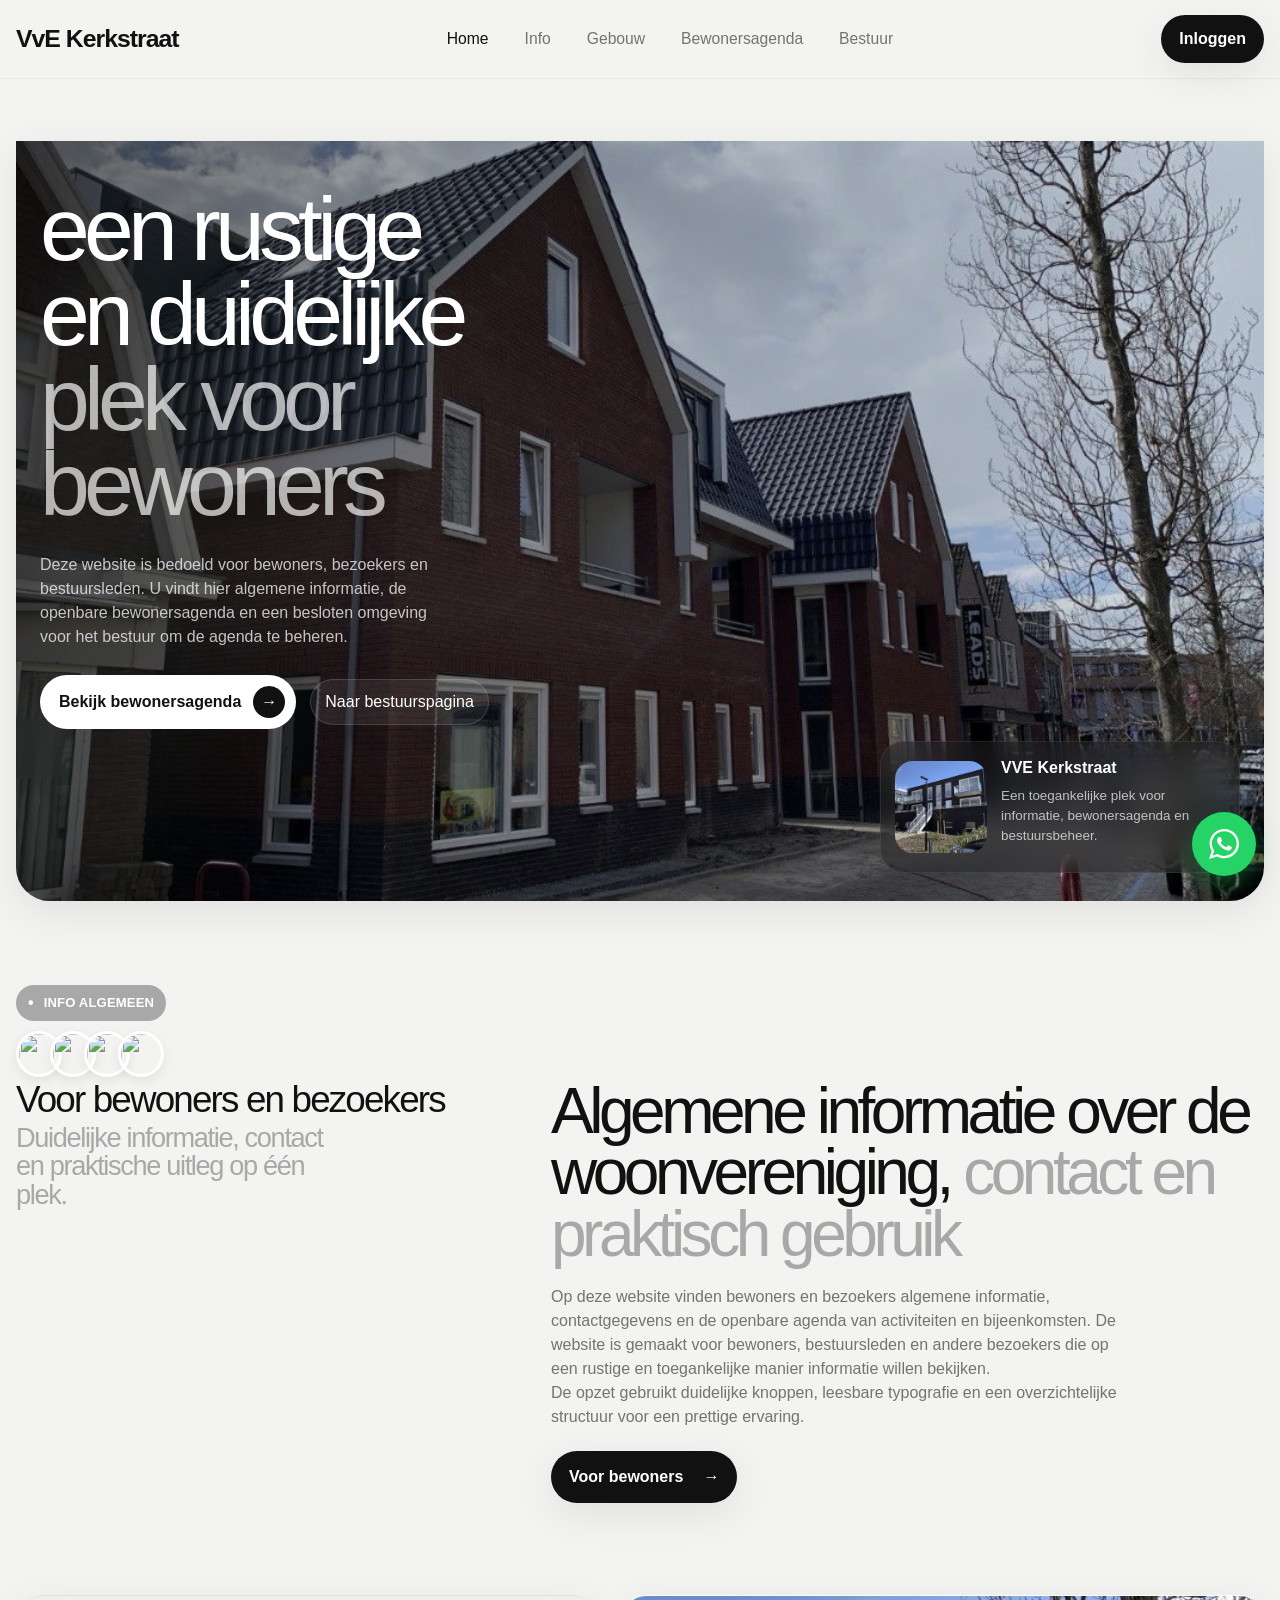
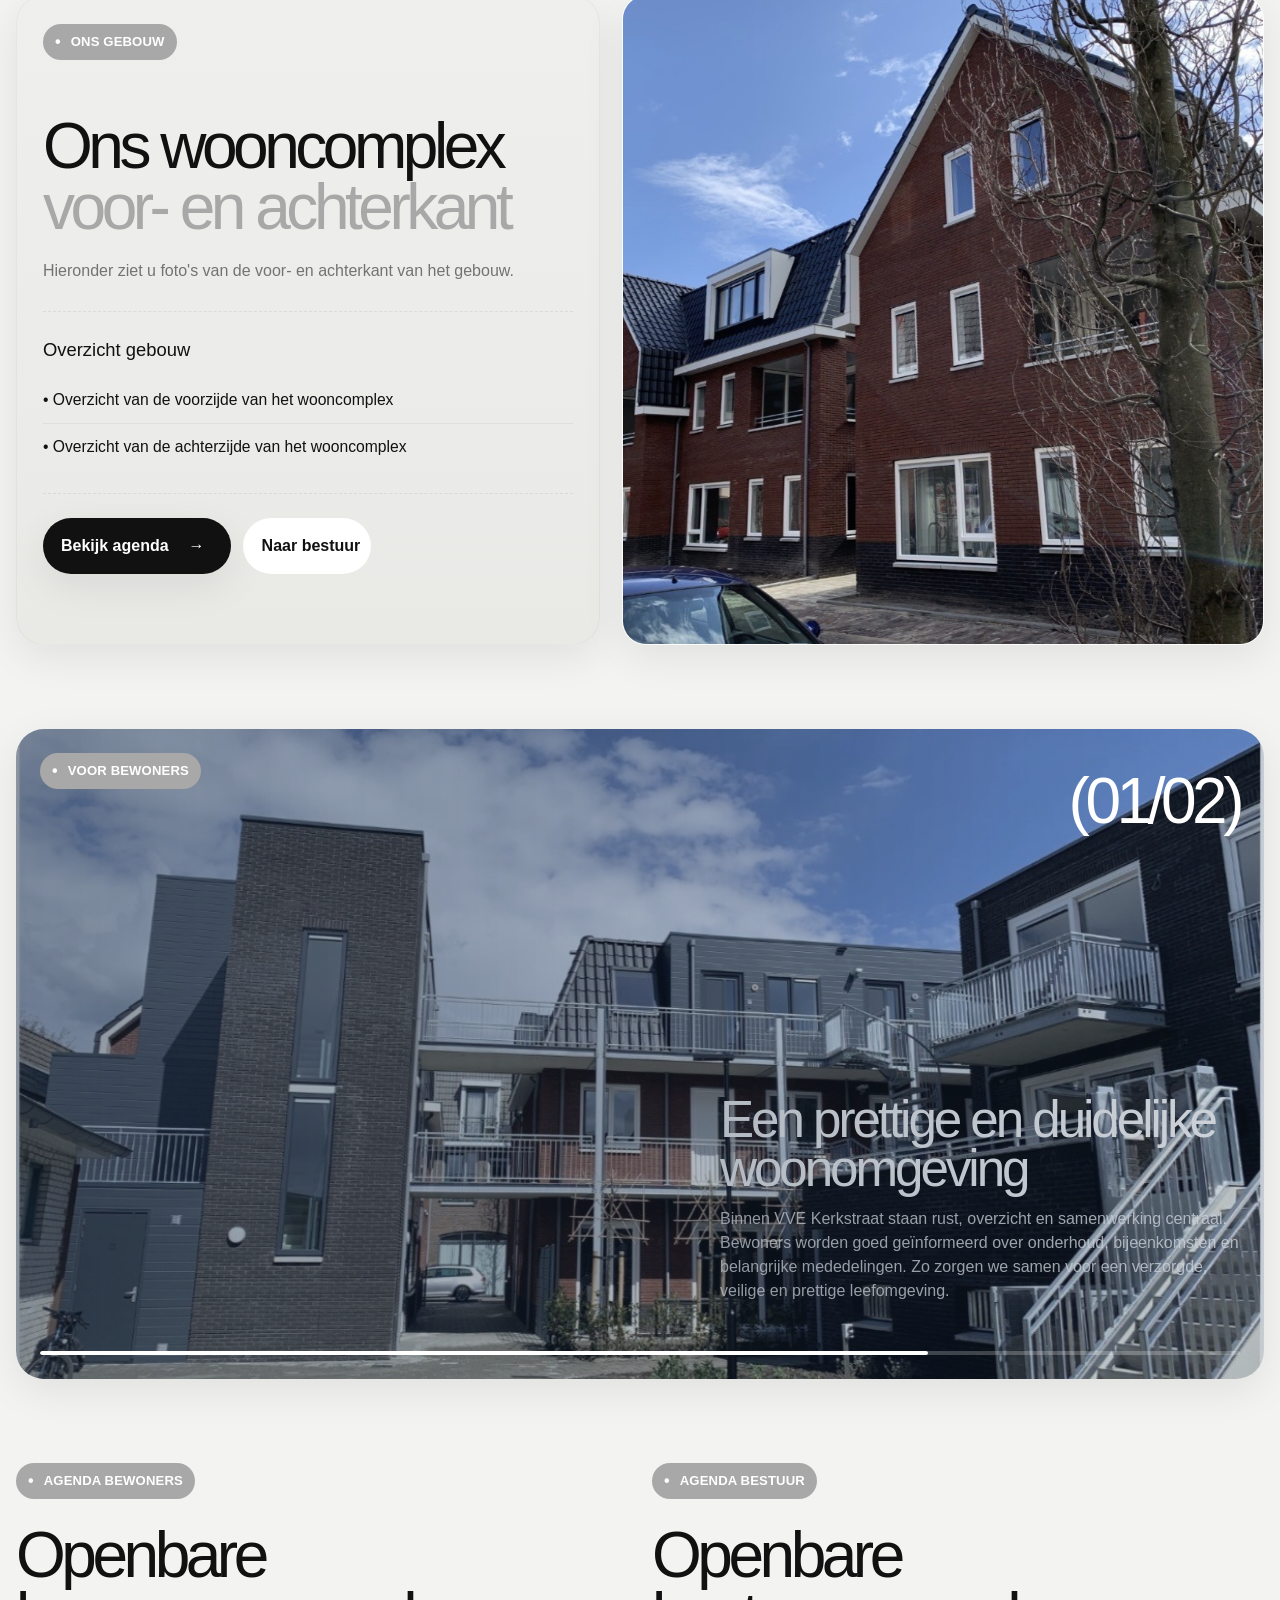
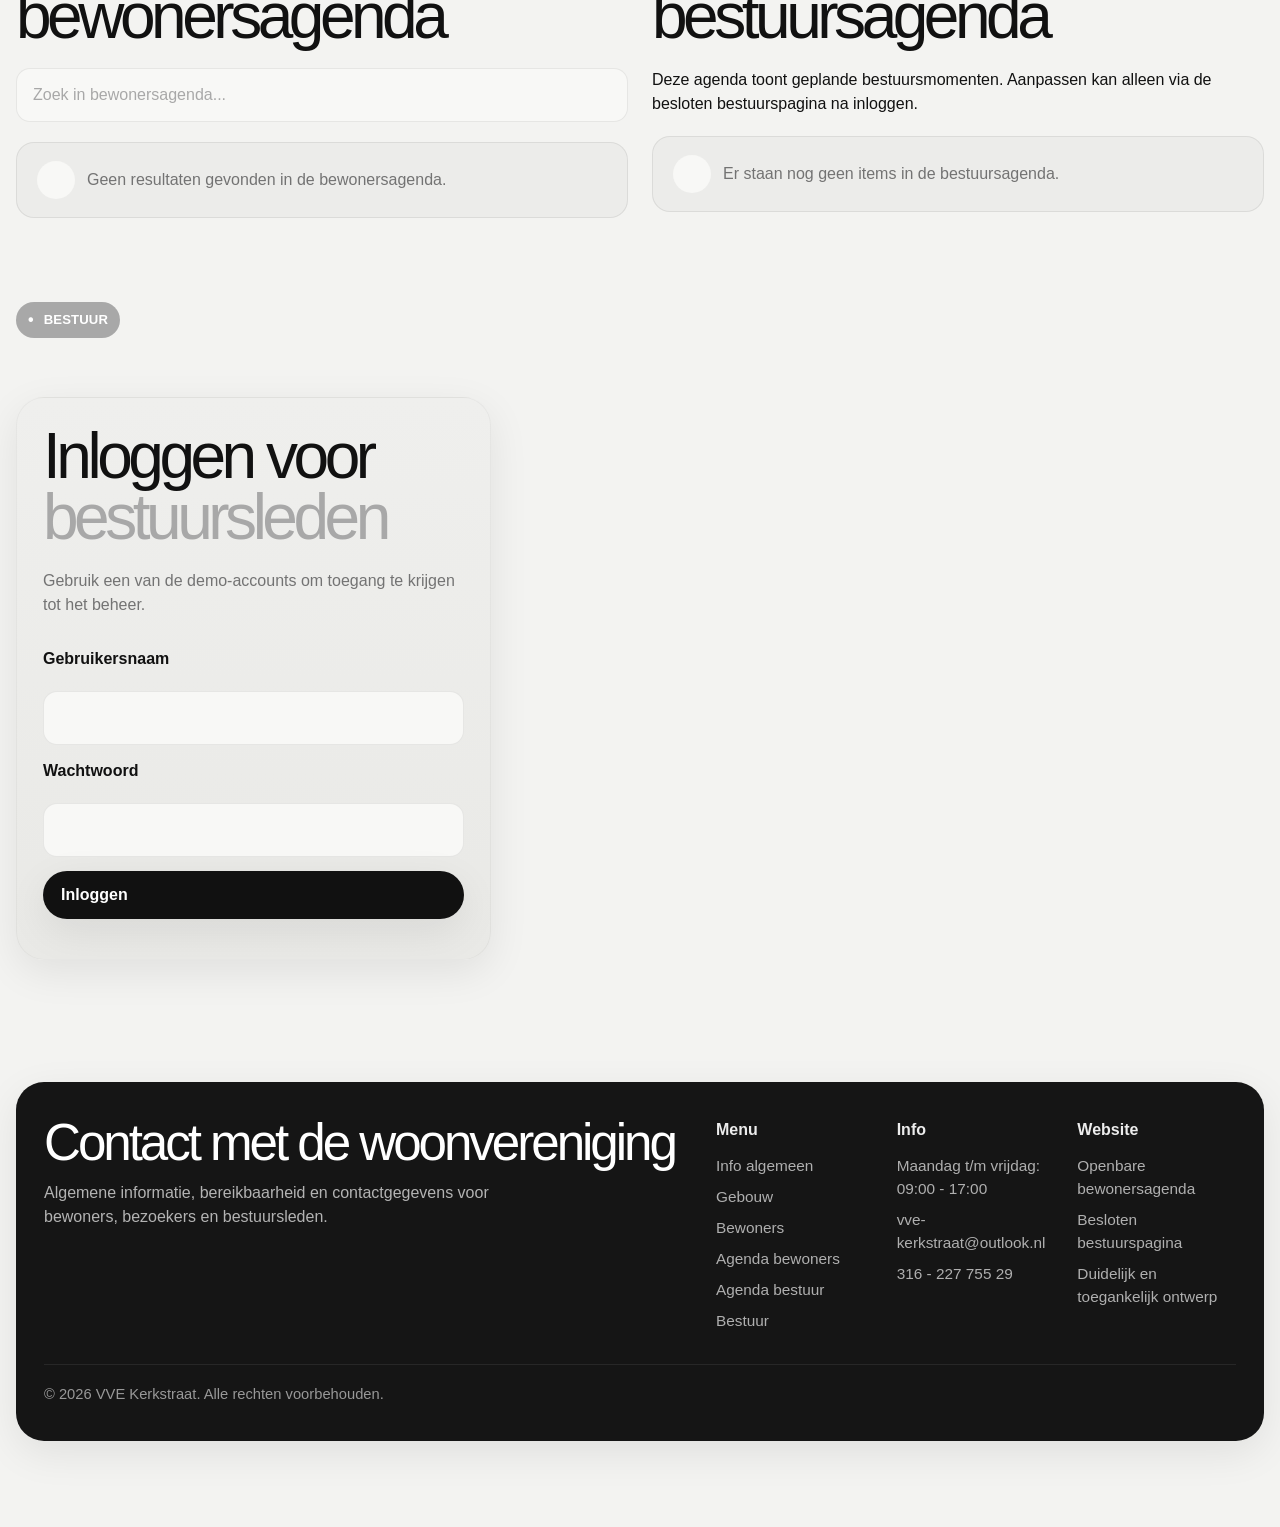
==== index.html @ d4bb8609 "Update index.html" ====
<!DOCTYPE html>
<html lang="nl">
<head>
  <meta charset="UTF-8" />
  <meta name="viewport" content="width=device-width, initial-scale=1.0" />

  <title>VvE Kerkstraat | Officiële website bewoners en bestuur</title>

  <meta
    name="description"
    content="Officiële website van VvE Kerkstraat. Bekijk informatie, bewonersagenda, gebouwdetails en toegang tot de bestuurspagina."
  />

  <meta name="robots" content="index, follow" />
  <link rel="canonical" href="https://vve-kerkstraat.nl/" />

  <link rel="icon" type="image/png" href="/favicon VVE Kerkstraat.png" />

  <link rel="preconnect" href="https://fonts.googleapis.com" />
  <link rel="preconnect" href="https://fonts.gstatic.com" crossorigin />
  <link
    href="https://fonts.googleapis.com/css2?family=Manrope:wght@400;500;600;700;800&family=Playfair+Display:wght@600;700&display=swap"
    rel="stylesheet"
  />

  <link rel="stylesheet" href="styles.css" />
</head>
<body>
  <header class="header" id="header">
    <div class="container nav">
      <a href="/" class="brand" aria-label="Ga naar homepage VvE Kerkstraat">
        <span class="brand-mark" aria-hidden="true"></span>
        <span>VvE Kerkstraat</span>
      </a>

      <nav id="mainNav">
        <ul class="nav-links">
          <li><a class="active" href="/">Home</a></li>
          <li><a href="/info/">Info</a></li>
          <li><a href="/gebouw/">Gebouw</a></li>
          <li><a href="/bewonersagenda/">Bewonersagenda</a></li>
          <li><a href="/bestuur/">Bestuur</a></li>
        </ul>
      </nav>

      <a href="/bestuur/" class="btn nav-cta">Inloggen</a>
      <button class="menu-toggle" id="menuToggle" aria-label="Menu openen">☰</button>
    </div>
  </header>

  <main>
    <section class="section" id="home">
      <div class="container">
        <div class="hero">
          <img src="Afbeelding 3.jpg" alt="Voorkant van het wooncomplex" class="hero-bg-image" />

          <div class="hero-inner">
            <div class="hero-copy">
              <h1 class="hero-title">
                een rustige<br>
                en duidelijke<br>
                <span class="muted-line">plek voor bewoners</span>
              </h1>

              <p class="hero-text">
                Deze website is bedoeld voor bewoners, bezoekers en bestuursleden.
                U vindt hier algemene informatie, de openbare bewonersagenda en
                een besloten omgeving voor het bestuur om de agenda te beheren.
              </p>

              <div class="hero-actions">
                <a href="#agenda-bewoners" class="btn-secondary">
                  Bekijk bewonersagenda
                  <span class="btn-icon">→</span>
                </a>
                <a href="#bestuur" class="btn-ghost">Naar bestuurspagina</a>
              </div>
            </div>

            <article class="hero-card">
              <div class="hero-card-thumb">
                <img src="Achterkant.jpg" alt="Achterkant van het gebouw">
              </div>

              <div>
                <h4>VVE Kerkstraat</h4>
                <p>Een toegankelijke plek voor informatie, bewonersagenda en bestuursbeheer.</p>
              </div>
            </article>
          </div>
        </div>
      </div>
    </section>

    <section class="section" id="info-algemeen">
      <div class="container">
        <span class="section-tag">Info algemeen</span>

        <div class="about-grid">
          <aside class="team-mini">
  <div class="team-avatars-overlay">
    <img src="https://randomuser.me/api/portraits/men/32.jpg">
    <img src="https://randomuser.me/api/portraits/women/44.jpg">
    <img src="https://randomuser.me/api/portraits/men/65.jpg">
    <img src="https://randomuser.me/api/portraits/women/68.jpg">
  </div>
            <h3>Voor bewoners en bezoekers</h3>
            <p>Duidelijke informatie, contact en praktische uitleg op één plek.</p>
          </aside>

          <div class="about-copy">
            <h2>
              Algemene informatie over de woonvereniging,
              <span class="light">contact en praktisch gebruik</span>
            </h2>

            <p>
              Op deze website vinden bewoners en bezoekers algemene informatie,
              contactgegevens en de openbare agenda van activiteiten en bijeenkomsten.
              De website is gemaakt voor bewoners, bestuursleden en andere bezoekers
              die op een rustige en toegankelijke manier informatie willen bekijken.
            </p>

            <p>
              De opzet gebruikt duidelijke knoppen, leesbare typografie en een
              overzichtelijke structuur voor een prettige ervaring.
            </p>

            <a href="#bewoners" class="btn">
              Voor bewoners
              <span class="btn-icon">→</span>
            </a>
          </div>
        </div>
      </div>
    </section>

    <section class="section" id="gebouw">
      <div class="container">
        <div class="product-grid">
          <article class="product-card">
            <span class="section-tag">Ons gebouw</span>

            <div class="product-text">
              <h2>
                Ons wooncomplex<br>
                <span class="light">voor- en achterkant</span>
              </h2>

              <p class="lead">
                Hieronder ziet u foto's van de voor- en achterkant van het gebouw.
              </p>
            </div>

            <div class="specs">
              <div class="specs-title">Overzicht gebouw</div>
              <div class="spec-row">
                <span>• Overzicht van de voorzijde van het wooncomplex</span>
              </div>
              <div class="spec-row">
                <span>• Overzicht van de achterzijde van het wooncomplex</span>
              </div>
            </div>

            <div class="product-actions">
              <a href="#agenda-bewoners" class="btn">
                Bekijk agenda
                <span class="btn-icon">→</span>
              </a>
              <a href="#bestuur" class="btn-secondary">Naar bestuur</a>
            </div>
          </article>

          <div class="product-image">
            <img src="Voorkant.jpg" alt="Voorkant gebouw" class="section-image">
          </div>
        </div>
      </div>
    </section>

    <section class="section" id="bewoners">
      <div class="container">
        <div class="process-banner">
          <img src="Afbeelding 4.jpg" alt="Voor bewoners" class="process-bg-image" />

          <div class="process-top">
            <span class="section-tag section-tag-light">Voor bewoners</span>
            <div class="process-number">(01/02)</div>
          </div>

          <div class="process-copy">
            <h3 class="process-title">Een prettige en duidelijke woonomgeving</h3>
            <p class="process-text">
              Binnen VVE Kerkstraat staan rust, overzicht en samenwerking centraal.
              Bewoners worden goed geïnformeerd over onderhoud, bijeenkomsten en
              belangrijke mededelingen. Zo zorgen we samen voor een verzorgde,
              veilige en prettige leefomgeving.
            </p>
          </div>

          <div class="process-progress">
            <div class="process-bar"><span></span></div>
          </div>
        </div>
      </div>
    </section>

    <section class="section" id="agendas">
      <div class="container">
        <div class="agenda-columns">
          <div class="agenda-column" id="agenda-bewoners">
            <span class="section-tag">Agenda bewoners</span>
            <div class="product-bottom">
              <h2>Openbare bewonersagenda</h2>
            </div>

            <div class="panel">
              <div class="agenda-toolbar">
                <input
                  type="text"
                  id="residentSearch"
                  class="search-input"
                  placeholder="Zoek in bewonersagenda..."
                  aria-label="Zoek in bewonersagenda"
                />
              </div>

              <div id="residentAgendaList" class="agenda-list"></div>
            </div>
          </div>

          <div class="agenda-column" id="agenda-bestuur">
            <span class="section-tag">Agenda bestuur</span>
            <div class="product-bottom">
              <h2>Openbare bestuursagenda</h2>
            </div>

            <div class="panel">
              <p>
                Deze agenda toont geplande bestuursmomenten. Aanpassen kan alleen via
                de besloten bestuurspagina na inloggen.
              </p>
              <div id="boardAgendaPublicList" class="agenda-list"></div>
            </div>
          </div>
        </div>
      </div>
    </section>

    <section class="section" id="bestuur">
      <div class="container">
        <span class="section-tag">Bestuur</span>

        <div class="about-grid">
          <article class="product-card">
            <div class="product-text">
              <h2>
                Inloggen voor<br>
                <span class="light">bestuursleden</span>
              </h2>

              <p class="lead">
                Gebruik een van de demo-accounts om toegang te krijgen tot het beheer.
              </p>
            </div>

            <form id="loginForm" class="form-stack">
              <label for="username">Gebruikersnaam</label>
              <input type="text" id="username" required />

              <label for="password">Wachtwoord</label>
              <input type="password" id="password" required />

              <button type="submit" class="btn full-width">
                Inloggen
              </button>
            </form>

            <div id="loginMessage" class="message" aria-live="polite"></div>
          </article>

          <article class="product-card hidden" id="adminPanel">
            <div class="admin-header">
              <div>
                <h3>Beheer bestuurspagina</h3>
                <p>Ingelogd als: <span id="loggedInUser"></span></p>
              </div>
              <button id="logoutBtn" class="btn-secondary" type="button">Uitloggen</button>
            </div>

            <hr />

            <h4>Nieuw agendapunt toevoegen</h4>

            <form id="agendaForm" class="form-stack">
              <label for="agendaType">Toevoegen aan</label>
              <select id="agendaType" required>
                <option value="board">Agenda bestuur</option>
                <option value="resident">Agenda bewoners</option>
              </select>

              <label for="eventTitle">Titel</label>
              <input type="text" id="eventTitle" required />

              <label for="eventDate">Datum</label>
              <input type="date" id="eventDate" required />

              <label for="eventTime">Tijd</label>
              <input type="time" id="eventTime" required />

              <label for="eventLocation">Locatie</label>
              <input type="text" id="eventLocation" required />

              <label for="eventDescription">Omschrijving</label>
              <textarea id="eventDescription" rows="4" required></textarea>

              <label for="eventImageFile">Of kies een afbeelding (optioneel)</label>
              <input
                type="file"
                id="eventImageFile"
                accept="image/png, image/jpeg, image/webp"
              />

              <button type="submit" class="btn full-width">
                Agendapunt toevoegen
              </button>
            </form>

            <div id="adminMessage" class="message" aria-live="polite"></div>

            <div class="admin-agenda">
              <h4>Bewonersagenda beheren</h4>
              <div id="residentAgendaAdminList" class="agenda-list"></div>
            </div>

            <div class="admin-agenda">
              <h4>Bestuursagenda beheren</h4>
              <div id="boardAgendaAdminList" class="agenda-list"></div>
            </div>
          </article>
        </div>
      </div>
    </section>
  </main>

  <footer class="section">
    <div class="container">
      <div class="footer" id="contact">
        <div class="footer-top">
          <div class="footer-copy">
            <h3>Contact met de woonvereniging</h3>
            <p>
              Algemene informatie, bereikbaarheid en contactgegevens voor bewoners,
              bezoekers en bestuursleden.
            </p>
          </div>

          <div class="footer-links">
            <div>
          <h4>Menu</h4>
<ul class="menu">
  <a href="/info/">Info algemeen</a>
  <a href="/gebouw/">Gebouw</a>
  <a href="/bewoners/">Bewoners</a>
  <a href="/agendabewoners/">Agenda bewoners</a>
  <a href="/agendabestuur/">Agenda bestuur</a>
  <a href="/bestuur/">Bestuur</a>
</ul>
          </div>


            <div>
              <h4>Info</h4>
              <p>Maandag t/m vrijdag: 09:00 - 17:00</p>
              <p>vve-kerkstraat@outlook.nl</p>
              <p>316 - 227 755 29</p>
            </div>

            <div>
              <h4>Website</h4>
              <p>Openbare bewonersagenda</p>
              <p>Besloten bestuurspagina</p>
              <p>Duidelijk en toegankelijk ontwerp</p>
            </div>
          </div>
        </div>

        <div class="footer-bottom">
          <span>© 2026 VVE Kerkstraat. Alle rechten voorbehouden.</span>
        </div>
      </div>
    </div>
  </footer>

<div class="whatsapp-wrapper">
  <button
    id="vve-kerkstraat-whatsapp-button"
    class="whatsapp-button"
    aria-label="Open WhatsApp chat"
    type="button"
  >
    <svg xmlns="http://www.w3.org/2000/svg" width="33" height="33" viewBox="0 0 24 24" fill="white" aria-hidden="true">
      <path d="M24 11.7c0 6.45-5.27 11.68-11.78 11.68-2.07 0-4-.53-5.7-1.45L0 24l2.13-6.27a11.57 11.57 0 0 1-1.7-6.04C.44 5.23 5.72 0 12.23 0 18.72 0 24 5.23 24 11.7M12.22 1.85c-5.46 0-9.9 4.41-9.9 9.83 0 2.15.7 4.14 1.88 5.76L2.96 21.1l3.8-1.2a9.9 9.9 0 0 0 5.46 1.62c5.46 0 9.9-4.4 9.9-9.83a9.88 9.88 0 0 0-9.9-9.83m5.95 12.52c-.08-.12-.27-.19-.56-.33-.28-.14-1.7-.84-1.97-.93-.26-.1-.46-.15-.65.14-.2.29-.75.93-.91 1.12-.17.2-.34.22-.63.08-.29-.15-1.22-.45-2.32-1.43a8.64 8.64 0 0 1-1.6-1.98c-.18-.29-.03-.44.12-.58.13-.13.29-.34.43-.5.15-.17.2-.3.29-.48.1-.2.05-.36-.02-.5-.08-.15-.65-1.56-.9-2.13-.24-.58-.48-.48-.64-.48-.17 0-.37-.03-.56-.03-.2 0-.5.08-.77.36-.26.29-1 .98-1 2.4 0 1.4 1.03 2.76 1.17 2.96.14.19 2 3.17 4.93 4.32 2.94 1.15 2.94.77 3.47.72.53-.05 1.7-.7 1.95-1.36.24-.67.24-1.25.17-1.37"></path>
    </svg>
  </button>

  <div
    id="vve-kerkstraat-whatsapp-chat"
    class="whatsapp-chat"
    role="dialog"
    aria-modal="true"
    aria-labelledby="vve-kerkstraat-whatsapp-title"
  >
    <div class="whatsapp-chat-header">
      <div class="whatsapp-chat-header-text">
        <h3 id="vve-kerkstraat-whatsapp-title">VVE Kerkstraat</h3>
        <p>De snelste manier om contact <br>met ons op te nemen</p>
      </div>

      <button
        id="vve-kerkstraat-chat-close"
        class="whatsapp-chat-close"
        type="button"
        aria-label="Sluiten"
      >
        ✕
      </button>
    </div>

    <div class="whatsapp-chat-body">
      <p>Hey 👋 Waar kunnen we je mee helpen?</p>
    </div>

    <div class="whatsapp-chat-footer">
      <input
        id="vve-kerkstraat-chat-input"
        type="text"
        placeholder="Typ een bericht..."
        aria-label="Typ een WhatsApp bericht"
      >

      <button
        id="vve-kerkstraat-chat-send"
        class="whatsapp-send-button"
        type="button"
        aria-label="Versturen"
      >
        ➤
      </button>
    </div>
  </div>
</div>

<script src="script.js"></script>

</body>
</html>
---- styles.css ----
:root {
  --bg: #f3f3f1;
  --surface: #ececea;
  --surface-2: #f8f8f6;
  --card: rgba(255, 255, 255, 0.08);
  --text: #111111;
  --heading: #111111;
  --muted: #737373;
  --muted-2: #a8a8a8;
  --white: #ffffff;
  --line: rgba(17, 17, 17, 0.08);
  --line-light: rgba(255, 255, 255, 0.16);
  --overlay: linear-gradient(90deg, rgba(0, 0, 0, 0.62) 0%, rgba(0, 0, 0, 0.24) 42%, rgba(0, 0, 0, 0.08) 100%);
  --shadow: 0 12px 40px rgba(0, 0, 0, 0.08);
  --shadow-card: 0 12px 40px rgba(0, 0, 0, 0.08);
  --accent: #111111;
  --success: #1f7a45;
  --error: #b42318;
  --radius-xl: 34px;
  --radius-lg: 28px;
  --radius-md: 18px;
  --container: 1280px;
}

* {
  box-sizing: border-box;
  margin: 0;
  padding: 0;
}

html {
  scroll-behavior: smooth;
}

body {
  font-family: "Inter", sans-serif;
  background: var(--bg);
  color: var(--text);
  line-height: 1.5;
}

img {
  max-width: 100%;
  display: block;
}

a {
  color: inherit;
  text-decoration: none;
}

button {
  font: inherit;
  border: none;
  background: none;
  cursor: pointer;
}

.container {
  width: min(calc(100% - 32px), var(--container));
  margin-inline: auto;
}

.section {
  padding: 22px 0;
  margin-top: 40px;
  margin-bottom: 40px;
}

.section-tag {
  display: inline-flex;
  align-items: center;
  gap: 10px;
  font-size: 0.82rem;
  font-weight: 700;
  letter-spacing: 0.01em;
  text-transform: uppercase;
  color: var(--white);
  margin-bottom: 26px;
  background: var(--muted-2);
  border-radius: 50px;
  padding: 8px 12px;
}

.section-tag::before {
  content: "•";
  font-size: 1rem;
  line-height: 1;
}

.section-tag-light {
  color: var(--white);
  margin-bottom: 0;
}

.header {
  position: sticky;
  top: 0;
  z-index: 20;
  background: rgba(243, 243, 241, 0.82);
  backdrop-filter: blur(16px);
  border-bottom: 1px solid rgba(17, 17, 17, 0.04);
}

.nav {
  min-height: 78px;
  display: flex;
  align-items: center;
  justify-content: space-between;
  gap: 20px;
}

.brand {
  display: flex;
  align-items: center;
  gap: 12px;
  font-size: 1.55rem;
  font-weight: 700;
  letter-spacing: -0.04em;
}

.brand-mark {
  width: 28px;
  height: 28px;
  background: linear-gradient(135deg, #111111 0%, #2a2a2a 100%);
  border-radius: 8px;
  position: relative;
  overflow: hidden;
  display: none;
}

.brand-mark::before,
.brand-mark::after {
  content: "";
  position: absolute;
  background: var(--bg);
  border-radius: 100px;
}

.brand-mark::before {
  width: 16px;
  height: 5px;
  left: 4px;
  top: 7px;
  transform: rotate(-42deg);
}

.brand-mark::after {
  width: 16px;
  height: 5px;
  right: 2px;
  bottom: 8px;
  transform: rotate(-42deg);
}

.nav-links {
  display: flex;
  align-items: center;
  gap: 36px;
  list-style: none;
  color: var(--muted);
  font-size: 0.98rem;
  font-weight: 500;
}

.nav-links a.active,
.nav-links a:hover {
  color: var(--text);
}

.btn,
.btn-secondary,
.btn-ghost {
  display: inline-flex;
  align-items: center;
  gap: 12px;
  border-radius: 999px;
  transition: 0.25s ease;
  white-space: nowrap;
}

.btn {
  padding: 12px 18px;
  background: var(--text);
  color: var(--white);
  font-weight: 600;
  box-shadow: var(--shadow);
}

.btn:hover {
  transform: translateY(-1px);
  opacity: 0.96;
}

.btn-secondary {
  padding: 10px 10px 10px 18px;
  background: var(--white);
  color: var(--text);
  font-weight: 600;
  border: 1px solid rgba(255, 255, 255, 0.18);
}

.btn-ghost {
  padding: 10px 14px;
  color: var(--white);
  background: rgba(255, 255, 255, 0.08);
  border: 1px solid rgba(255, 255, 255, 0.14);
}

.btn-icon {
  width: 32px;
  height: 32px;
  display: inline-grid;
  place-items: center;
  border-radius: 50%;
  background: var(--text);
  color: var(--white);
  flex-shrink: 0;
}

.btn-ghost .btn-icon {
  background: rgba(255, 255, 255, 0.12);
  border: 1px solid rgba(255, 255, 255, 0.18);
}

.hero {
  position: relative;
  min-height: 760px;
  border-radius: 0 0 var(--radius-xl) var(--radius-xl);
  overflow: hidden;
  box-shadow: var(--shadow);
  background: none;
}

.hero-bg-image {
  position: absolute;
  inset: 0;
  width: 100%;
  height: 100%;
  object-fit: cover;
  z-index: 0;
}

.hero::after {
  content: "";
  position: absolute;
  inset: 0;
  background: var(--overlay);
  z-index: 1;
}

.hero-inner {
  position: relative;
  z-index: 2;
  height: 100%;
  min-height: 760px;
  display: flex;
  flex-direction: column;
  justify-content: space-between;
  padding: 34px 24px 28px;
}

.hero-copy {
  max-width: 620px;
  margin-top: 12px;
}

.hero-title {
  font-size: clamp(3.4rem, 7vw, 6.2rem);
  line-height: 0.95;
  letter-spacing: -0.065em;
  font-weight: 400;
  color: var(--white);
  margin-bottom: 26px;
}

.hero-title .muted-line {
  color: rgba(255, 255, 255, 0.68);
}

.hero-text {
  max-width: 420px;
  font-size: 1rem;
  color: rgba(255, 255, 255, 0.74);
  margin-bottom: 26px;
}

.hero-actions {
  display: flex;
  align-items: center;
  gap: 14px;
  flex-wrap: wrap;
}

.hero-card {
  margin-left: auto;
  width: min(100%, 360px);
  background: rgba(27, 27, 27, 0.38);
  color: var(--white);
  border: 1px solid rgba(255, 255, 255, 0.08);
  backdrop-filter: blur(16px);
  border-radius: 24px;
  padding: 14px;
  display: flex;
  gap: 14px;
  align-items: center;
}

.hero-card-thumb {
  width: 92px;
  height: 92px;
  border-radius: 18px;
  overflow: hidden;
  flex-shrink: 0;
}

.hero-card-thumb img {
  width: 100%;
  height: 100%;
  object-fit: cover;
}

.hero-card h4 {
  font-size: 1rem;
  margin-bottom: 6px;
  font-weight: 600;
}

.hero-card p {
  font-size: 0.84rem;
  color: rgba(255, 255, 255, 0.7);
  margin-bottom: 12px;
}

.hero-card-controls {
  display: flex;
  gap: 10px;
}

.circle-btn {
  width: 34px;
  height: 34px;
  border-radius: 50%;
  display: grid;
  place-items: center;
  background: rgba(255, 255, 255, 0.14);
  color: var(--white);
  border: 1px solid rgba(255, 255, 255, 0.14);
}

.about-grid {
  display: grid;
  grid-template-columns: 0.8fr 1.2fr;
  gap: 60px;
  align-items: start;
  padding: 34px 0 8px;
}

.team-mini {
  position: relative;
}

.team-avatars-overlay {
  position: absolute;
  top: -50px;
  left: 0;
  display: flex;
}

.team-avatars-overlay img {
  width: 46px;
  height: 46px;
  border-radius: 50%;
  object-fit: cover;
  border: 3px solid #fff;
  margin-left: -12px;
  box-shadow: 0 4px 12px rgba(0, 0, 0, 0.08);
}

.team-avatars-overlay img:first-child {
  margin-left: 0;
}

.avatars {
  display: flex;
  margin-bottom: 18px;
}

.avatar {
  width: 58px;
  height: 58px;
  border-radius: 50%;
  border: 3px solid var(--bg);
  overflow: hidden;
  margin-left: -14px;
  box-shadow: 0 10px 22px rgba(0, 0, 0, 0.08);
}

.avatar:first-child {
  margin-left: 0;
}

.avatar img {
  width: 100%;
  height: 100%;
  object-fit: cover;
}

.team-mini h3 {
  font-size: clamp(1.6rem, 3vw, 2.3rem);
  line-height: 1.05;
  margin-bottom: 4px;
  letter-spacing: -0.05em;
  font-weight: 500;
}

.team-mini p {
  font-size: 1.7rem;
  line-height: 1.05;
  color: var(--muted-2);
  letter-spacing: -0.05em;
  max-width: 320px;
}

.team-avatars {
  display: flex;
  align-items: center;
  margin-bottom: 16px;
}

.team-avatars img {
  width: 46px;
  height: 46px;
  border-radius: 50%;
  object-fit: cover;
  border: 3px solid #fff;
  box-shadow: 0 4px 12px rgba(0, 0, 0, 0.08);
  margin-left: -12px;
  transition: transform 0.2s ease;
}

.team-avatars img:first-child {
  margin-left: 0;
}

.team-avatars img:hover {
  transform: translateY(-2px);
}

.about-copy h2,
.product-text h2,
.product-bottom h2 {
  font-size: clamp(2.5rem, 5vw, 5rem);
  line-height: 0.96;
  letter-spacing: -0.07em;
  font-weight: 400;
  margin-bottom: 20px;
}

.about-copy .light,
.product-text .light {
  color: var(--muted-2);
}

.about-copy p,
.product-text .lead,
.process-copy p,
.footer-copy p {
  max-width: 580px;
  color: var(--muted);
  font-size: 1rem;
}

.about-copy .btn {
  margin-top: 22px;
  padding: 10px 10px 10px 18px;
}

.product-grid {
  display: grid;
  grid-template-columns: 1fr 1.1fr;
  gap: 22px;
  align-items: stretch;
}

.product-card,
.product-image,
.process-banner,
.tech-grid > article,
.footer {
  border-radius: var(--radius-lg);
  overflow: hidden;
  box-shadow: var(--shadow);
}

.product-card {
  background: linear-gradient(180deg, #efefed 0%, #e9e9e6 100%);
  padding: 28px 26px;
  border: 1px solid rgba(17, 17, 17, 0.04);
}

.product-card .section-tag {
  margin-bottom: 56px;
}

.product-text .lead {
  margin: 14px 0 28px;
  max-width: 480px;
}

.specs {
  border-top: 1px dashed rgba(17, 17, 17, 0.08);
  border-bottom: 1px dashed rgba(17, 17, 17, 0.08);
  padding: 24px 0;
  margin: 18px 0 24px;
}

.specs-title {
  font-size: 1.15rem;
  margin-bottom: 14px;
  font-weight: 500;
}

.spec-row {
  display: grid;
  grid-template-columns: 1fr auto;
  gap: 16px;
  padding: 11px 0;
  color: var(--text);
  font-size: 0.98rem;
  border-bottom: 1px solid rgba(17, 17, 17, 0.05);
}

.spec-row:last-child {
  border-bottom: none;
}

.product-actions {
  display: flex;
  flex-wrap: wrap;
  gap: 12px;
}

.product-image {
  min-height: 650px;
  position: relative;
  background: none;
  border: 1px solid rgba(255, 255, 255, 0.7);
  overflow: hidden;
  border-radius: 24px;
}

.product-image img,
.section-image {
  width: 100%;
  height: 100%;
  object-fit: cover;
  display: block;
}

.process-banner {
  position: relative;
  min-height: 650px;
  padding: 24px;
  display: flex;
  align-items: stretch;
  overflow: hidden;
  background: none;
}

.process-bg-image {
  position: absolute;
  inset: 0;
  width: 100%;
  height: 100%;
  object-fit: cover;
  z-index: 0;
}

.process-banner::after {
  content: "";
  position: absolute;
  inset: 0;
  background: linear-gradient(
    90deg,
    rgba(24, 41, 63, 0.48) 0%,
    rgba(36, 59, 90, 0.22) 100%
  );
  z-index: 1;
}

.process-top,
.process-copy,
.process-progress {
  position: relative;
  z-index: 2;
}

.process-top {
  position: absolute;
  inset: 24px 24px auto 24px;
  display: flex;
  justify-content: space-between;
  align-items: flex-start;
  color: var(--white);
}

.process-number {
  font-size: clamp(2.2rem, 5vw, 4rem);
  font-weight: 300;
  letter-spacing: -0.07em;
}

.process-copy {
  margin-left: auto;
  margin-top: auto;
  max-width: 520px;
  color: var(--white);
  position: relative;
  z-index: 1;
  padding-bottom: 52px;
}

.process-copy h3 {
  font-size: clamp(2.1rem, 4vw, 4rem);
  line-height: 0.96;
  letter-spacing: -0.06em;
  font-weight: 400;
  margin-bottom: 14px;
}

.process-copy p {
  color: rgba(255, 255, 255, 0.8);
}

.process-progress {
  position: absolute;
  left: 24px;
  right: 24px;
  bottom: 24px;
  display: flex;
  align-items: center;
  justify-content: space-between;
  gap: 18px;
}

.process-bar {
  height: 4px;
  flex: 1;
  background: rgba(255, 255, 255, 0.22);
  border-radius: 999px;
  overflow: hidden;
}

.process-bar > span {
  display: block;
  height: 100%;
  width: 74%;
  background: var(--white);
  border-radius: inherit;
}

.process-nav {
  display: flex;
  gap: 10px;
}

.process-title {
  color: #ffffff;
}

.process-text {
  color: rgba(255, 255, 255, 0.88);
}

.tech-grid {
  display: grid;
  grid-template-columns: repeat(3, 1fr);
  gap: 22px;
  margin-top: 12px;
}

.tech-grid article {
  background: var(--surface-2);
  padding: 26px;
  border: 1px solid rgba(17, 17, 17, 0.05);
}

.tech-grid h3 {
  font-size: 1.4rem;
  letter-spacing: -0.04em;
  margin-bottom: 12px;
}

.tech-grid p {
  color: var(--muted);
}

.footer {
  background: #151515;
  color: var(--white);
  margin: 30px 0 24px;
  padding: 36px 28px;
}

.footer-top {
  display: flex;
  justify-content: space-between;
  gap: 28px;
  margin-bottom: 24px;
  flex-wrap: wrap;
}

.footer-copy h3 {
  font-size: clamp(2rem, 4vw, 3.4rem);
  line-height: 0.96;
  letter-spacing: -0.06em;
  font-weight: 400;
  margin-bottom: 14px;
}

.footer-copy p {
  color: rgba(255, 255, 255, 0.68);
  max-width: 500px;
}

.footer-links {
  display: grid;
  grid-template-columns: repeat(3, minmax(140px, 1fr));
  gap: 22px;
  width: min(100%, 520px);
}

.footer-links h4 {
  font-size: 1rem;
  margin-bottom: 12px;
  color: rgba(255, 255, 255, 0.92);
}

.footer-links a,
.footer-links p {
  display: block;
  color: rgba(255, 255, 255, 0.66);
  margin-bottom: 8px;
  font-size: 0.96rem;
}

.footer-bottom {
  border-top: 1px solid rgba(255, 255, 255, 0.08);
  padding-top: 18px;
  display: flex;
  justify-content: space-between;
  gap: 14px;
  flex-wrap: wrap;
  color: rgba(255, 255, 255, 0.56);
  font-size: 0.92rem;
}

.menu-toggle {
  display: none;
  width: 48px;
  height: 48px;
  border-radius: 50%;
  background: var(--text);
  color: var(--white);
  place-items: center;
}

/* Agenda layout */
.agenda-columns {
  display: grid;
  grid-template-columns: 1fr 1fr;
  gap: 24px;
  align-items: start;
}

.agenda-column {
  min-width: 0;
}

.agenda-column .panel {
  height: 100%;
}

.agenda-toolbar {
  margin-bottom: 18px;
}

.search-input {
  width: 100%;
}

.agenda-list {
  display: grid;
  gap: 16px;
  margin-top: 20px;
}

/* Form */
.form-stack {
  margin-top: 30px;
  display: grid;
  gap: 14px;
}

.form-row {
  display: grid;
  grid-template-columns: 1fr 1fr;
  gap: 14px;
}

.form-row-3 {
  display: grid;
  grid-template-columns: 1fr 1fr 1.2fr;
  gap: 14px;
}

label {
  display: block;
  margin-bottom: 6px;
  font-weight: 700;
  color: var(--heading);
}

input,
textarea,
select {
  width: 100%;
  border: 1px solid var(--line);
  background: var(--surface-2);
  color: var(--text);
  border-radius: 14px;
  padding: 14px 16px;
  font: inherit;
  transition: 0.2s ease;
}

input::placeholder,
textarea::placeholder {
  color: var(--muted-2);
}

input:focus,
textarea:focus,
select:focus {
  outline: none;
  border-color: rgba(17, 17, 17, 0.18);
  box-shadow: 0 0 0 5px rgba(17, 17, 17, 0.06);
}

textarea {
  resize: vertical;
  min-height: 120px;
}

.full-width {
  width: 100%;
}

.message {
  margin-top: 12px;
  font-weight: 800;
}

.message.success {
  color: var(--success);
}

.message.error {
  color: var(--error);
}

.hidden {
  display: none !important;
}

.admin-header {
  display: flex;
  justify-content: space-between;
  align-items: flex-start;
  gap: 16px;
  margin-bottom: 8px;
}

.admin-agenda {
  margin-top: 28px;
}

/* Agenda card */
.agenda-item {
  position: relative;
  padding: 22px 22px 20px 26px;
  border-radius: var(--radius-lg);
  background: var(--white);
  border: 1px solid var(--line);
  box-shadow: var(--shadow);
  overflow: hidden;
}

.agenda-item::before {
  content: "";
  position: absolute;
  inset: 0 auto 0 0;
  width: 4px;
  background: var(--accent);
  opacity: 0.08;
}

.agenda-item.has-image {
  padding: 0;
  overflow: hidden;
}

.agenda-image {
  width: 100%;
  height: 230px;
  object-fit: cover;
  display: block;
}

.agenda-item-content {
  display: flex;
  flex-direction: column;
  align-items: flex-start;
  padding: 24px 26px 22px;
  position: relative;
}

.agenda-item.has-image .agenda-item-content::before {
  content: "";
  position: absolute;
  inset: 0 auto 0 0;
  width: 4px;
  background: var(--accent);
  opacity: 0.08;
}

.agenda-item.has-image::before {
  display: none;
}

.agenda-item h4 {
  margin-bottom: 12px;
  color: var(--heading);
  font-weight: 800;
}

.agenda-item p {
  color: var(--muted);
  margin-top: 10px;
  line-height: 1.65;
}

/* Agenda meta */
.agenda-meta {
  display: flex;
  flex-wrap: wrap;
  gap: 12px;
  margin-bottom: 10px;
}

.meta-chip {
  display: inline-flex;
  align-items: center;
  gap: 10px;
  padding: 10px 14px;
  border-radius: 999px;
  background: var(--surface-2);
  color: var(--text);
  border: 1px solid var(--line);
  font-size: 0.94rem;
  font-weight: 500;
}

.meta-chip i {
  display: none;
}

.agenda-item.has-image .meta-chip {
  background: var(--surface-2);
}

/* Empty state */
.agenda-empty {
  display: flex;
  align-items: center;
  gap: 12px;
  padding: 18px 20px;
  border-radius: var(--radius-md);
  background: var(--surface);
  border: 1px solid var(--line);
  color: var(--muted);
}

.agenda-empty i {
  width: 38px;
  height: 38px;
  display: inline-flex;
  align-items: center;
  justify-content: center;
  border-radius: 999px;
  background: var(--surface-2);
  color: var(--muted);
  flex-shrink: 0;
}

.delete-btn {
  margin-top: 14px;
  display: inline-flex;
  justify-content: center;
  align-items: center;
  margin-right: auto;
  min-height: 42px;
  padding: 10px 18px;
  border-radius: 999px;
  border: 1px solid var(--line);
  background: var(--surface);
  font-size: 13px;
  color: var(--text);
  font-weight: 700;
  cursor: pointer;
}

.delete-btn:hover {
  background: #ece8e2;
  box-shadow: 0 8px 20px rgba(0, 0, 0, 0.05);
}

/* File input */
input[type="file"] {
  padding: 12px 16px;
  background: rgba(255, 255, 255, 0.94);
}

input[type="file"]::file-selector-button,
input[type="file"]::-webkit-file-upload-button {
  border-radius: 50px;
  border: 1px solid var(--line);
  background: var(--surface-2);
  color: var(--text);
  font: inherit;
  font-weight: 700;
  padding: 10px 18px;
  margin-right: 16px;
  cursor: pointer;
}

/* Main nav */
#mainNav {
  display: flex;
}

#mainNav .nav-links {
  display: flex;
  align-items: center;
  gap: 36px;
  list-style: none;
}

@media (max-width: 1080px) {
  .about-grid,
  .product-grid,
  .tech-grid {
    grid-template-columns: 1fr;
  }

  .team-mini {
    padding-top: 0;
  }

  .product-image,
  .process-banner {
    min-height: 520px;
  }
}

@media (max-width: 900px) {
  .agenda-columns,
  .about-grid,
  .form-row,
  .form-row-3 {
    grid-template-columns: 1fr;
  }

  .admin-header {
    flex-direction: column;
    align-items: stretch;
  }
}

@media (max-width: 820px) {
  .nav-links,
  .nav-cta {
    display: none;
  }

  .menu-toggle {
    display: grid;
  }

  .header.open .nav-links {
    display: flex;
    position: absolute;
    left: 16px;
    right: 16px;
    top: 82px;
    background: rgba(255, 255, 255, 0.96);
    backdrop-filter: blur(16px);
    border-radius: 24px;
    padding: 22px;
    flex-direction: column;
    align-items: flex-start;
    gap: 16px;
    box-shadow: var(--shadow);
  }

  .header.open .nav-cta {
    display: inline-flex;
    position: absolute;
    left: 38px;
    right: 38px;
    top: 300px;
    justify-content: center;
  }

  .hero,
  .hero-inner {
    min-height: 680px;
  }

  .hero-card {
    margin-left: 0;
  }

  #mainNav {
    display: none;
    position: absolute;
    left: 16px;
    right: 16px;
    top: 82px;
    background: rgba(255, 255, 255, 0.98);
    backdrop-filter: blur(16px);
    border-radius: 24px;
    padding: 22px;
    box-shadow: var(--shadow);
    border: 1px solid var(--line);
    z-index: 100;
  }

  #mainNav.open {
    display: block;
  }

  #mainNav .nav-links {
    flex-direction: column;
    align-items: flex-start;
    gap: 16px;
  }
}

@media (max-width: 640px) {
  .container {
    width: min(calc(100% - 20px), var(--container));
  }

  .section {
    padding: 16px 0;
  }

  .hero-inner {
    padding: 22px 18px 18px;
  }

  .hero-title,
  .about-copy h2,
  .product-text h2,
  .product-bottom h2,
  .process-copy h3,
  .footer-copy h3 {
    letter-spacing: -0.05em;
  }

  .product-card,
  .tech-grid article,
  .footer {
    padding: 22px 18px;
  }

  .process-top,
  .process-progress {
    left: 18px;
    right: 18px;
  }

  .footer-links {
    grid-template-columns: 1fr;
  }
}


.scroll-hidden {
  opacity: 0;
  transform: translateY(50px);
  transition:
    opacity 1.5s ease,
    transform 0.7s ease;
  will-change: transform, opacity;
}

.scroll-visible {
  opacity: 1;
  transform: translateY(0);
}

/* Footer mag geen scroll-effect krijgen */
.footer,
.footer * {
  opacity: 1 !important;
  transform: none !important;
}

/* Toegankelijkheid */
@media (prefers-reduced-motion: reduce) {
  .scroll-hidden {
    opacity: 1;
    transform: none;
    transition: none;
  }
}

.whatsapp-wrapper {
  position: fixed;
  right: 24px;
  bottom: 24px;
  z-index: 9999;
}

.whatsapp-button {
  width: 64px;
  height: 64px;
  border: none;
  border-radius: 50%;
  background: #25D366;
  cursor: pointer;
  display: flex;
  align-items: center;
  justify-content: center;
  padding: 0;
  box-shadow: 0 8px 22px rgba(37, 211, 102, 0.35);
  transition: transform 0.2s ease, box-shadow 0.2s ease;
}

.whatsapp-button:hover {
  transform: scale(1.05);
  box-shadow: 0 12px 28px rgba(37, 211, 102, 0.45);
}

.whatsapp-button svg {
  width: 30px;
  height: 30px;
  display: block;
}

.whatsapp-chat {
  display: none;
  flex-direction: column;
  position: absolute;
  right: 0;
  bottom: 82px;
  width: 320px;
  background: #ffffff;
  border-radius: 16px;
  overflow: hidden;
  box-shadow: 0 18px 40px rgba(18, 140, 126, 0.18);
}

.whatsapp-chat.is-open {
  display: flex;
}

.whatsapp-chat-header {
  display: flex;
  align-items: center;
  padding: 14px;
  background: #25D366;
  color: #ffffff;
}

.whatsapp-chat-header-text h3 {
  margin: 0;
  font-size: 16px;
}

.whatsapp-chat-header-text p {
  margin: 4px 0 0;
  font-size: 13px;
}

.whatsapp-chat-close {
  margin-left: auto;
  border: none;
  background: transparent;
  color: #ffffff;
  font-size: 18px;
  cursor: pointer;
}

.whatsapp-chat-body {
  padding: 16px;
  background: #f6f6f6;
}

.whatsapp-chat-body p {
  margin: 0;
  background: #ffffff;
  padding: 12px;
  border-radius: 12px;
}

.whatsapp-chat-footer {
  display: flex;
  gap: 8px;
  padding: 12px;
}

#vve-kerkstraat-chat-input {
  flex: 1;
  padding: 10px;
  border: 1px solid #ddd;
  border-radius: 10px;
}

.whatsapp-send-button {
  border: none;
  background: #25D366;
  color: #fff;
  width: 45px;
  border-radius: 10px;
  cursor: pointer;
}

@media (max-width: 768px) {
  .whatsapp-wrapper {
    right: 16px;
    bottom: 16px;
  }

  .whatsapp-button {
    width: 58px;
    height: 58px;
  }

  .whatsapp-button svg {
    width: 26px;
    height: 26px;
  }
}
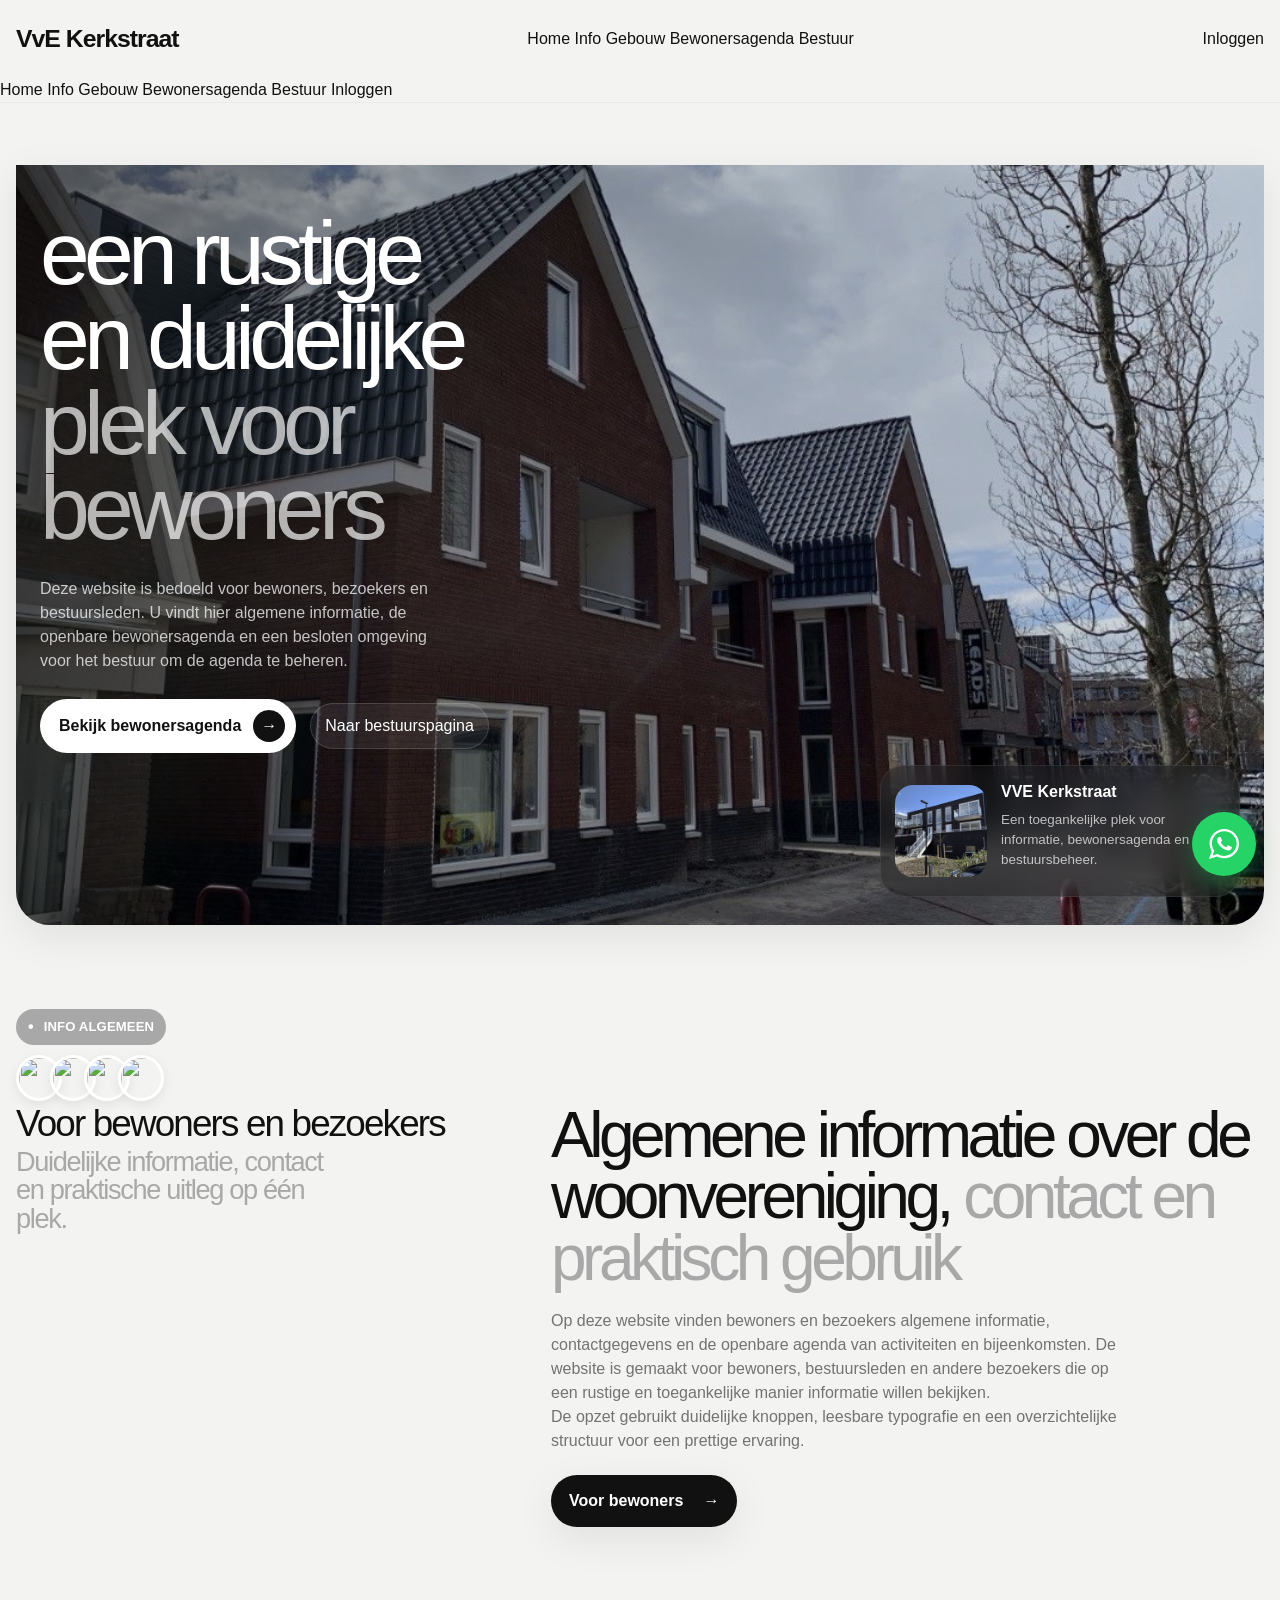
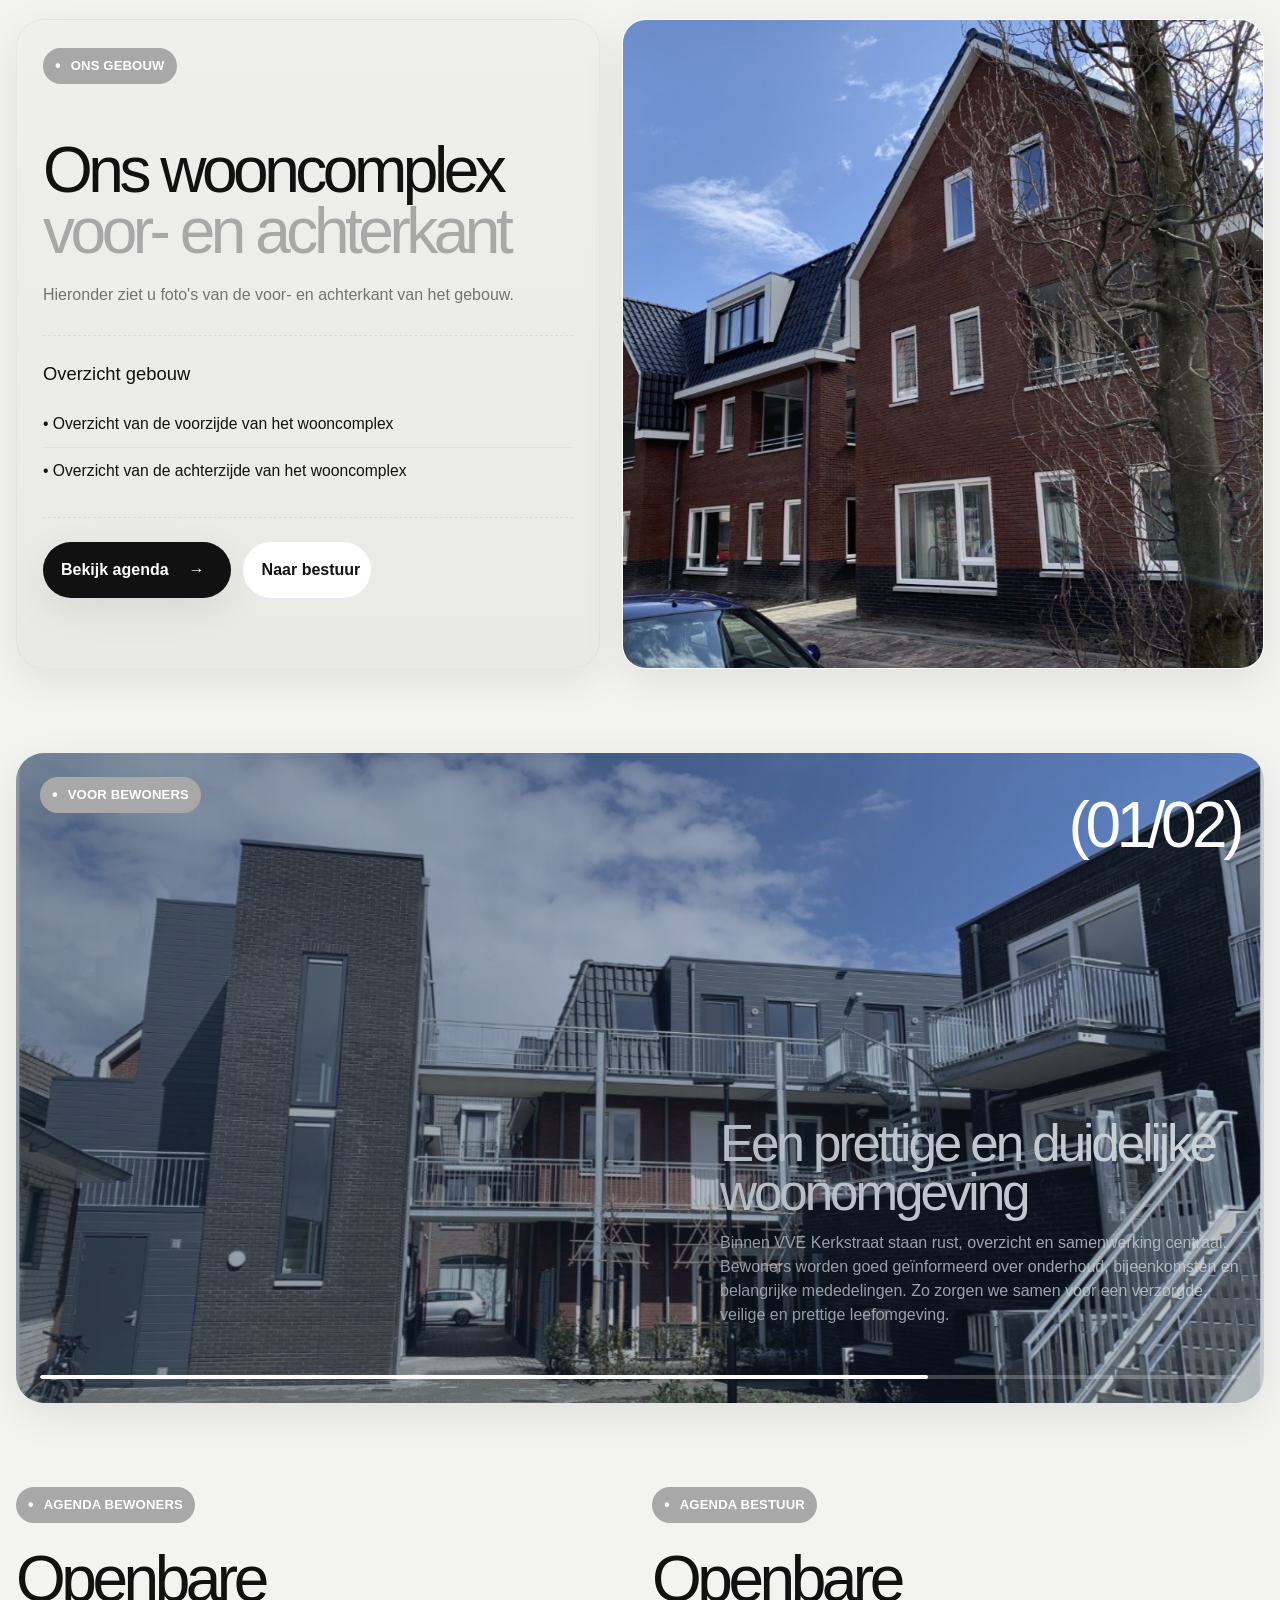
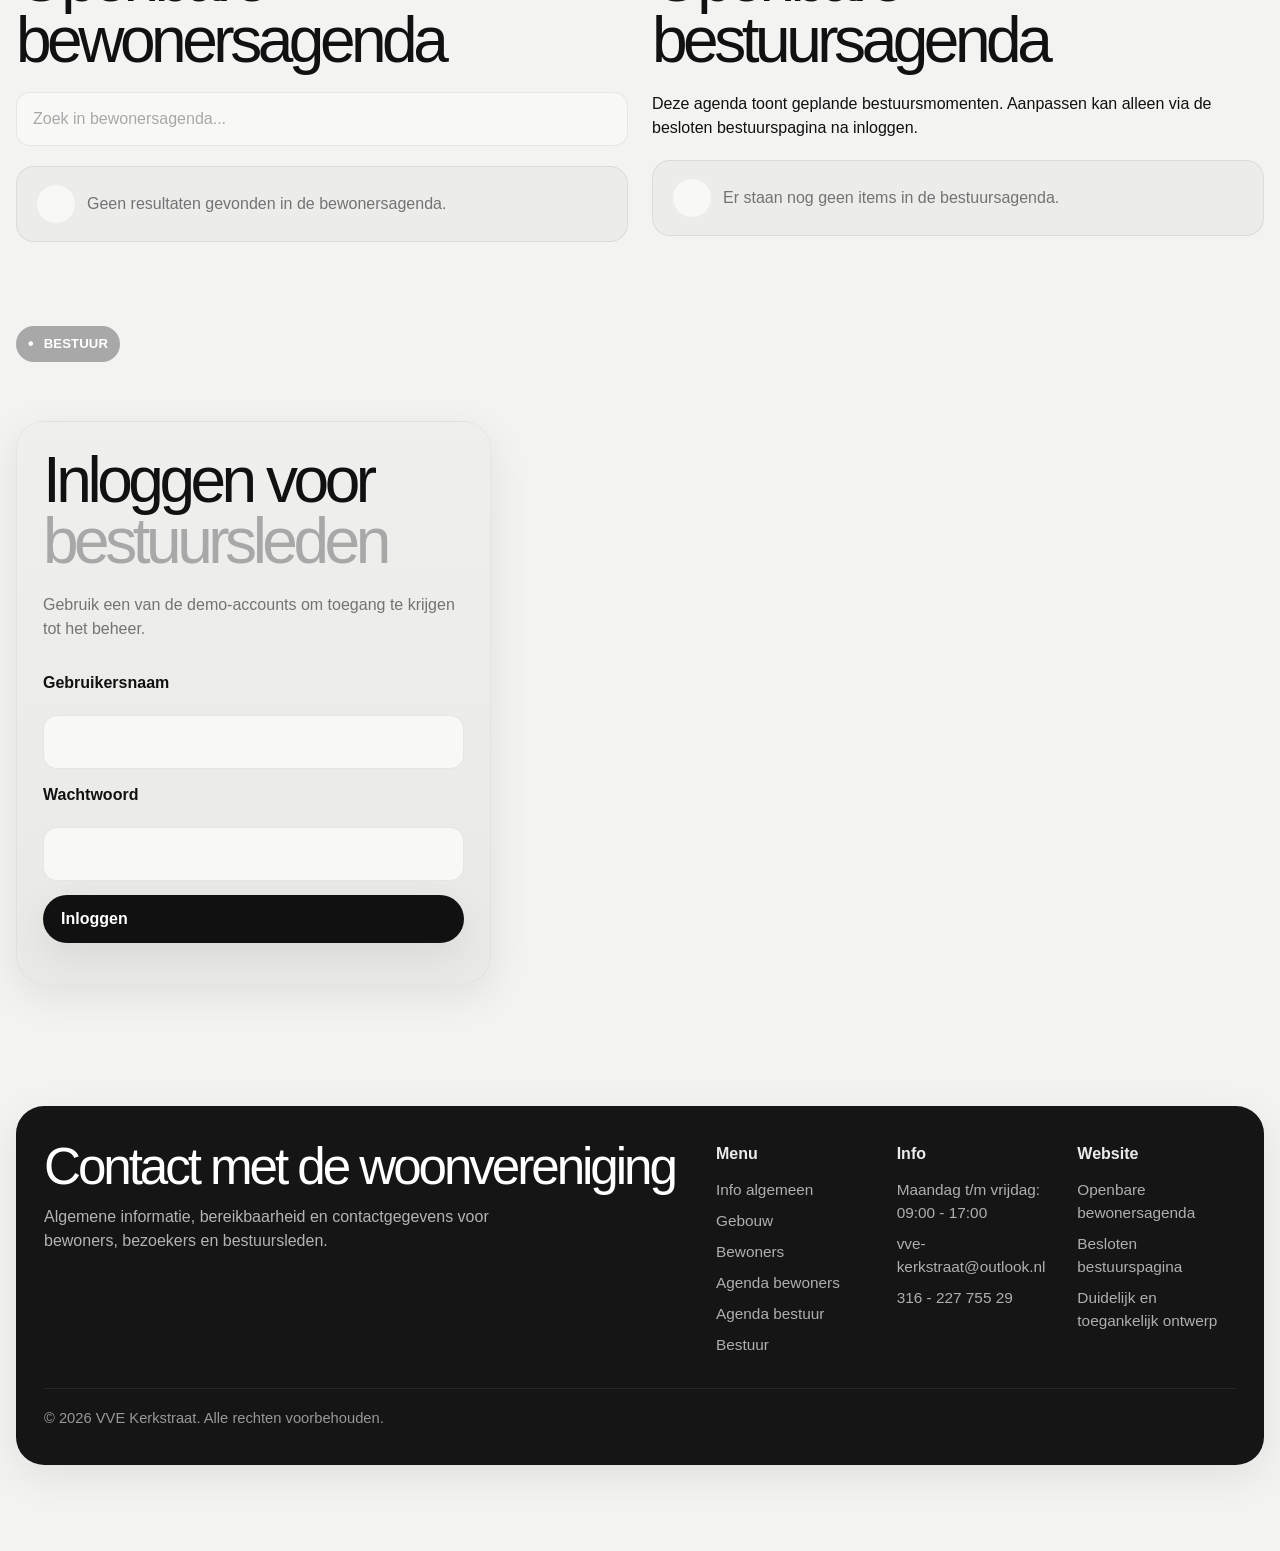
==== commit 6e50ce1e: "Update index.html" ====
--- a/index.html
+++ b/index.html
@@ -13,6 +13,8 @@
 
   <meta name="robots" content="index, follow" />
   <link rel="canonical" href="https://vve-kerkstraat.nl/" />
+
+  <meta name="google-site-verification" content="lr0ujex3l6fTFWcE2hRCfIXbO0b8_y4A_h3VrKMcGZA" />
 
   <link rel="icon" type="image/png" href="/favicon VVE Kerkstraat.png" />
 
@@ -26,28 +28,39 @@
   <link rel="stylesheet" href="styles.css" />
 </head>
 <body>
-  <header class="header" id="header">
-    <div class="container nav">
-      <a href="/" class="brand" aria-label="Ga naar homepage VvE Kerkstraat">
-        <span class="brand-mark" aria-hidden="true"></span>
-        <span>VvE Kerkstraat</span>
-      </a>
-
-      <nav id="mainNav">
-        <ul class="nav-links">
-          <li><a class="active" href="/">Home</a></li>
-          <li><a href="/info/">Info</a></li>
-          <li><a href="/gebouw/">Gebouw</a></li>
-          <li><a href="/bewonersagenda/">Bewonersagenda</a></li>
-          <li><a href="/bestuur/">Bestuur</a></li>
-        </ul>
-      </nav>
-
-      <a href="/bestuur/" class="btn nav-cta">Inloggen</a>
-      <button class="menu-toggle" id="menuToggle" aria-label="Menu openen">☰</button>
+ <header class="header" id="header">
+  <div class="container nav nav-bar">
+    <a href="/" class="brand brand-logo" aria-label="Ga naar homepage VvE Kerkstraat">
+      <span>VvE Kerkstraat</span>
+    </a>
+
+    <nav class="desktop-nav">
+      <a class="active" href="/">Home</a>
+      <a href="/info/">Info</a>
+      <a href="/gebouw/">Gebouw</a>
+      <a href="/bewonersagenda/">Bewonersagenda</a>
+      <a href="/bestuur/">Bestuur</a>
+    </nav>
+
+    <div class="nav-actions">
+      <a href="/bestuur/" class="login-link">Inloggen</a>
     </div>
-  </header>
-
+
+    <button class="menu-toggle" id="menuToggle" aria-label="Menu openen">
+      <span class="menu-icon-open">☰</span>
+      <span class="menu-icon-close">×</span>
+    </button>
+  </div>
+
+  <div class="mobile-nav" id="mobileNav">
+    <a class="active" href="/">Home</a>
+    <a href="/info/">Info</a>
+    <a href="/gebouw/">Gebouw</a>
+    <a href="/bewonersagenda/">Bewonersagenda</a>
+    <a href="/bestuur/">Bestuur</a>
+    <a class="mobile-cta" href="/bestuur/">Inloggen</a>
+  </div>
+</header>
   <main>
     <section class="section" id="home">
       <div class="container">
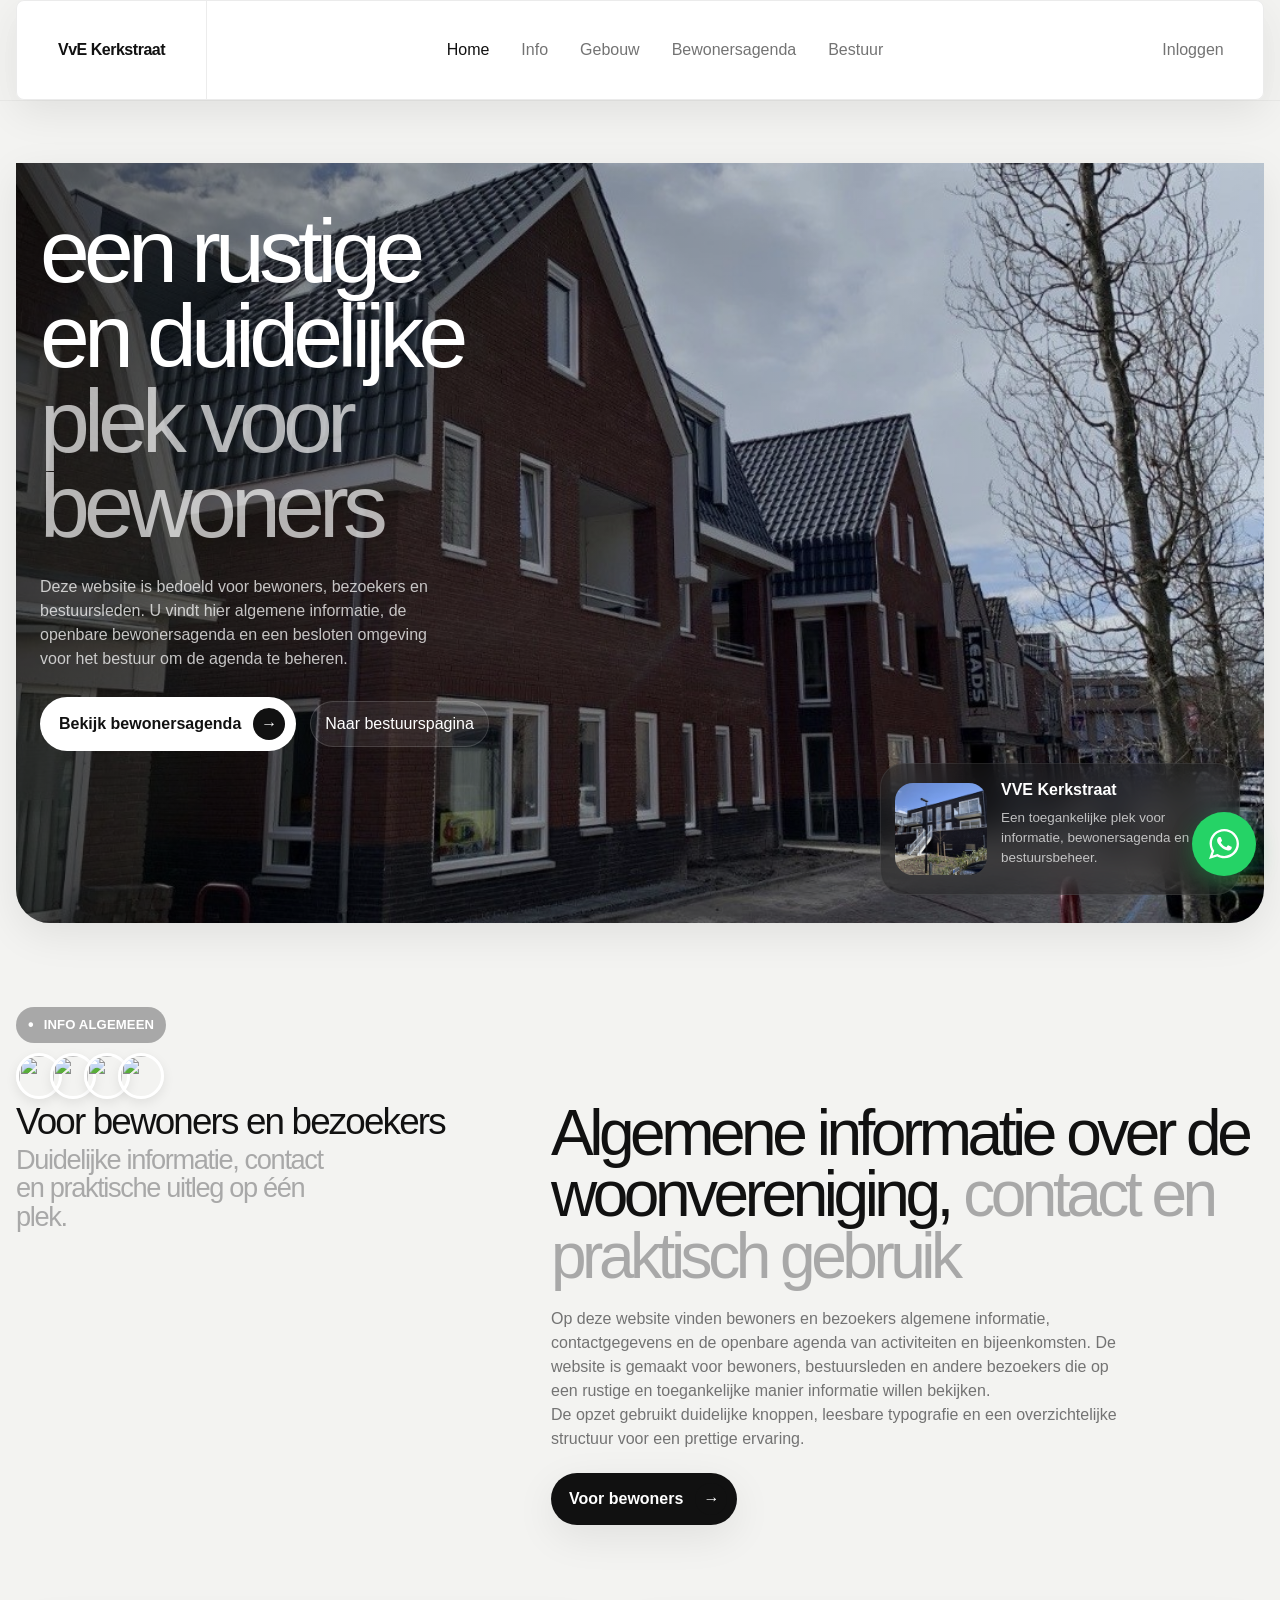
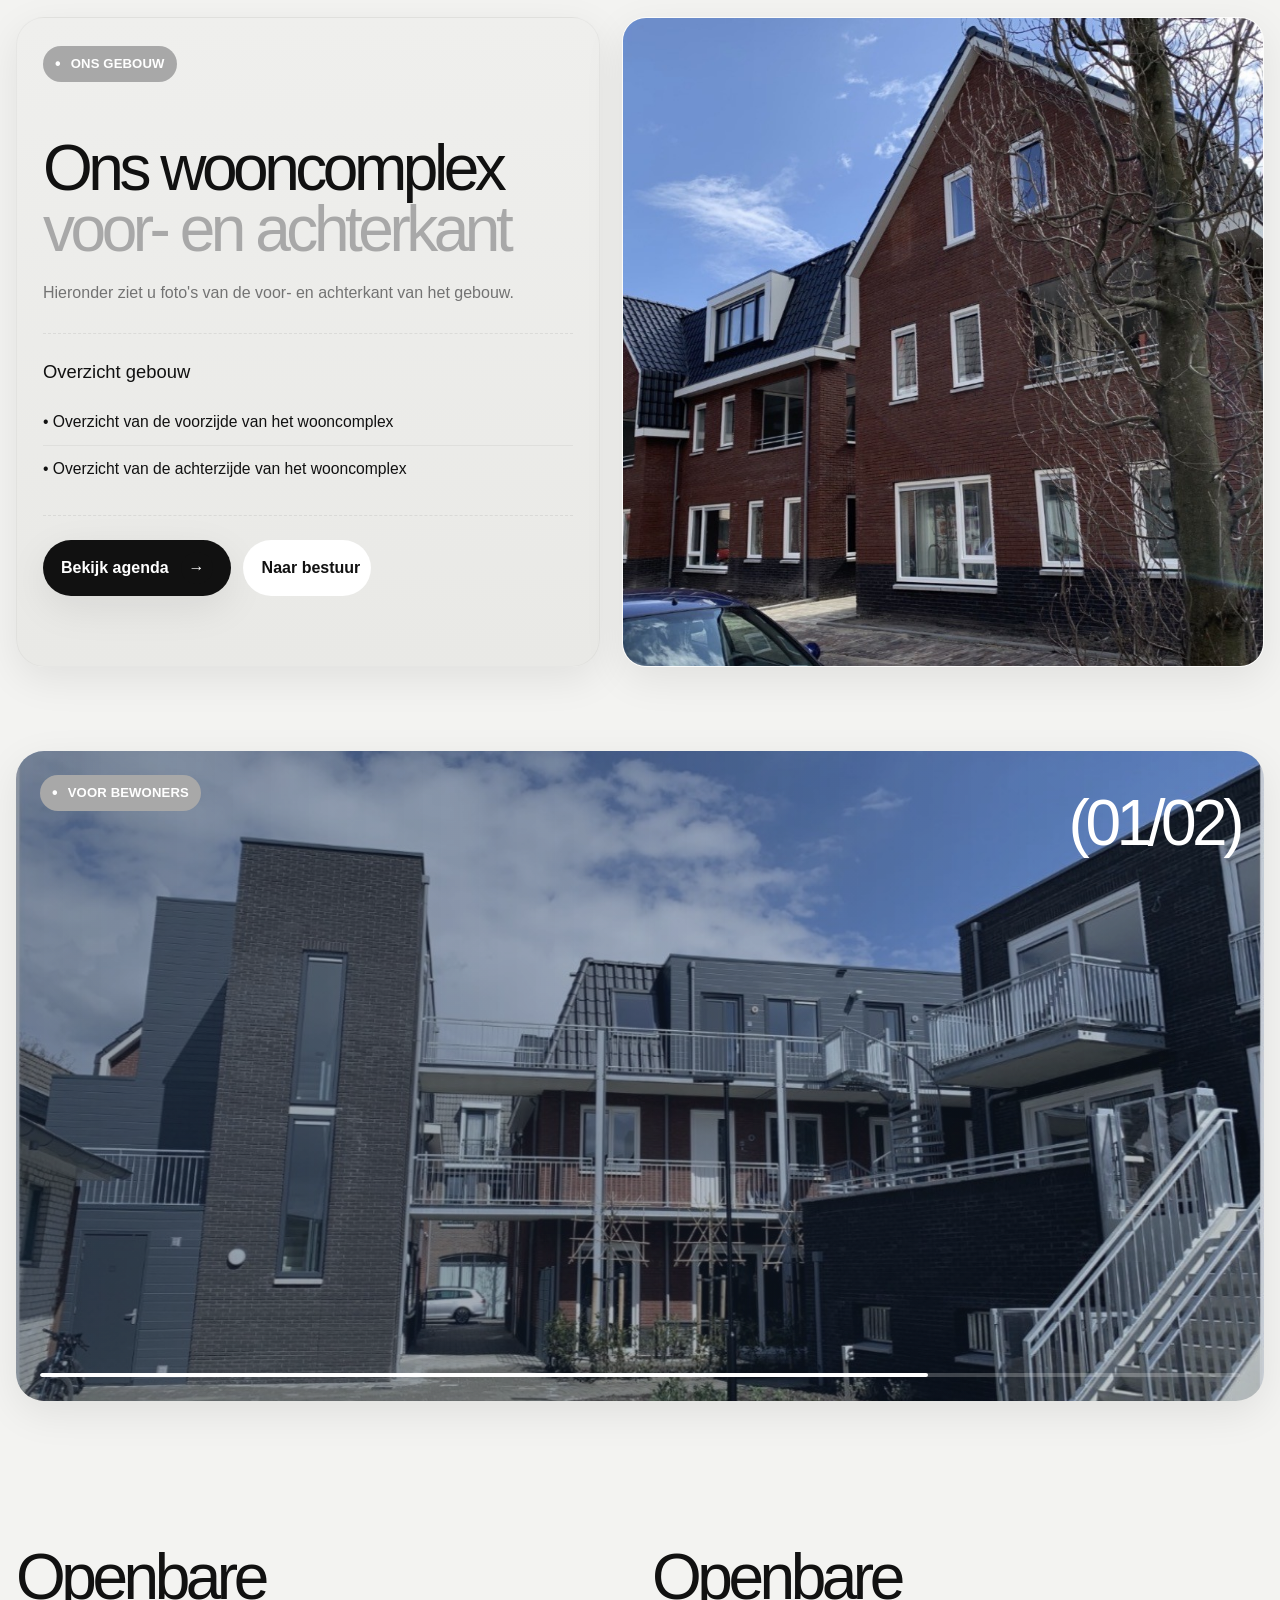
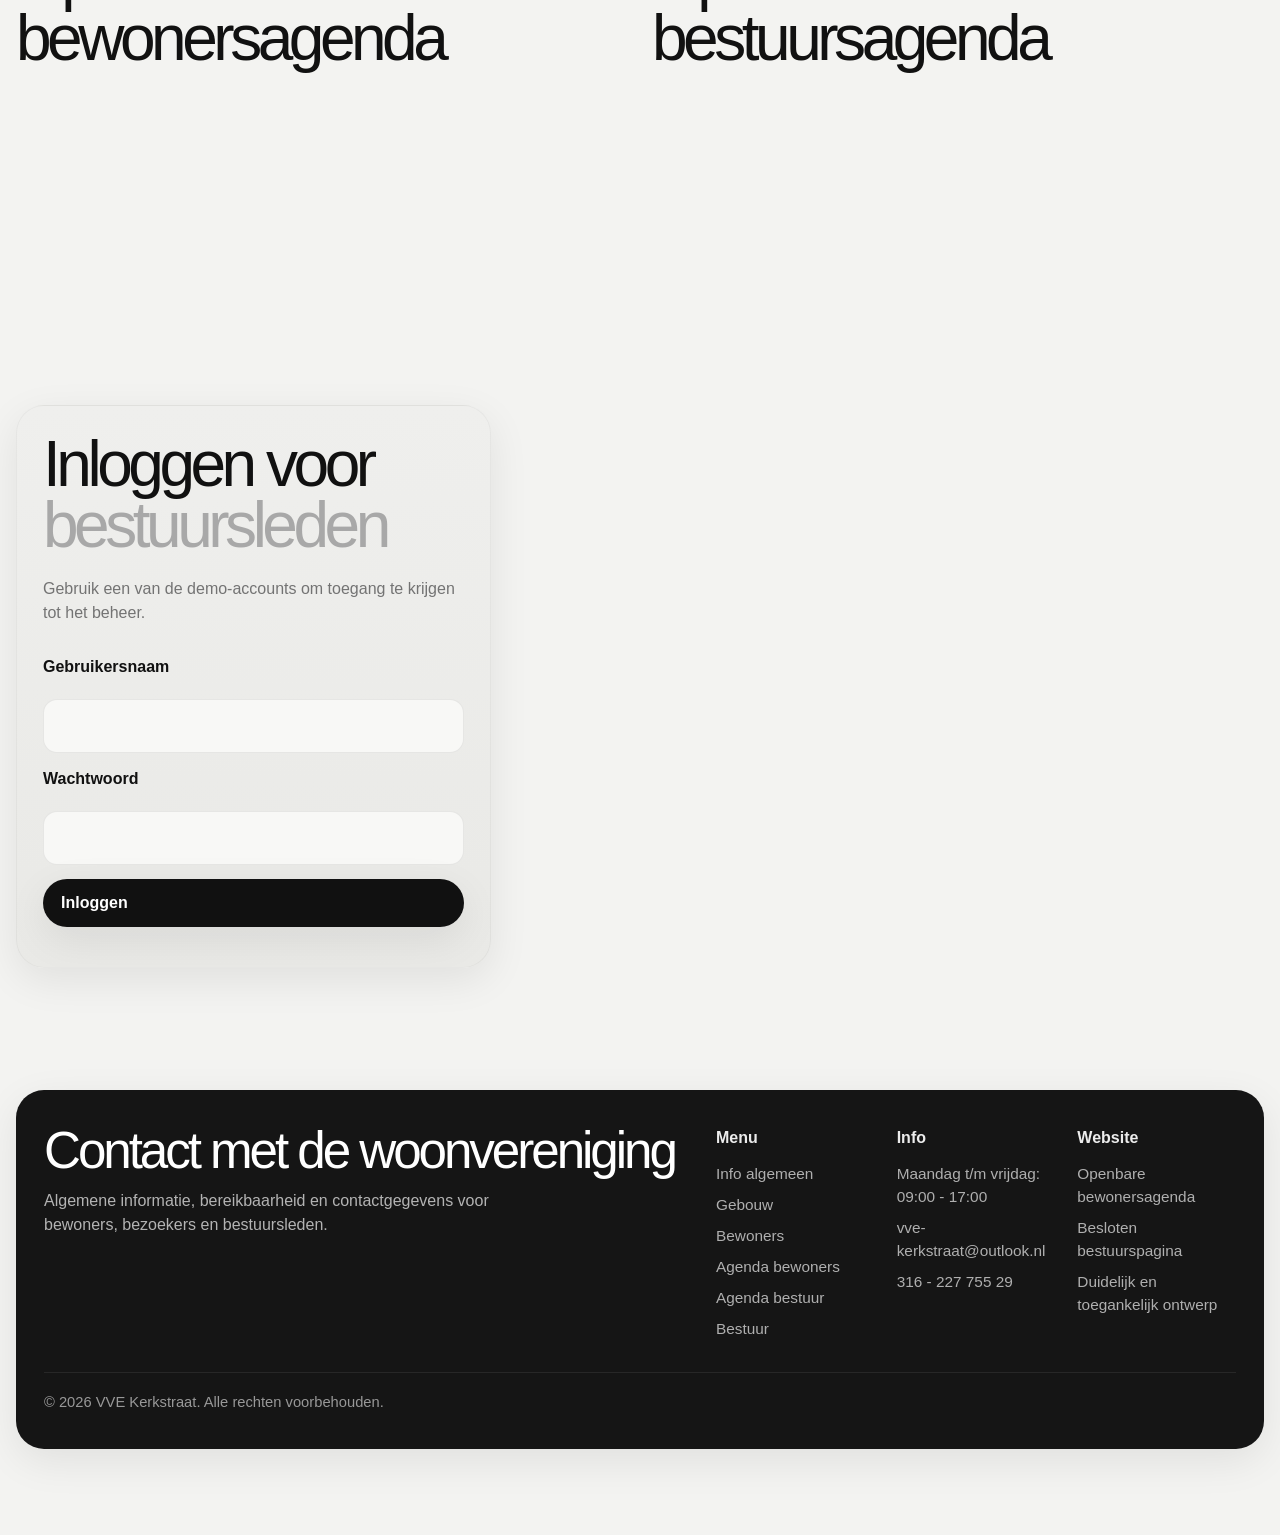
==== commit 1e96ae3c: "Update index.html" ====
--- a/index.html
+++ b/index.html
@@ -47,8 +47,13 @@
     </div>
 
     <button class="menu-toggle" id="menuToggle" aria-label="Menu openen">
-      <span class="menu-icon-open">☰</span>
-      <span class="menu-icon-close">×</span>
+      <svg class="menu-icon menu-icon-open" viewBox="0 0 24 24">
+        <path d="M4 7H20M4 12H20M4 17H20" />
+      </svg>
+
+      <svg class="menu-icon menu-icon-close" viewBox="0 0 24 24">
+        <path d="M6 6L18 18M18 6L6 18" />
+      </svg>
     </button>
   </div>
 
--- a/styles.css
+++ b/styles.css
@@ -1354,4 +1354,175 @@
     width: 26px;
     height: 26px;
   }
-}+}
+
+.header {
+  position: sticky;
+  top: 0;
+  z-index: 9999;
+  background: rgba(243, 243, 241, 0.82);
+  backdrop-filter: blur(16px);
+  border-bottom: 1px solid rgba(17, 17, 17, 0.04);
+}
+
+.nav-bar {
+  min-height: 98px;
+  display: grid;
+  grid-template-columns: 190px 1fr 140px;
+  align-items: center;
+  padding: 0;
+  border: 1px solid rgba(17, 17, 17, 0.08);
+  border-radius: 8px;
+  overflow: hidden;
+  background: rgba(255, 255, 255, 0.96);
+  box-shadow: var(--shadow);
+}
+
+.brand-logo {
+  height: 98px;
+  display: flex;
+  align-items: center;
+  justify-content: center;
+  border-right: 1px solid rgba(17, 17, 17, 0.08);
+  color: #111;
+  font-size: 1rem;
+  font-weight: 700;
+  letter-spacing: -0.03em;
+}
+
+.desktop-nav {
+  display: flex;
+  justify-content: center;
+  gap: 2rem;
+}
+
+.desktop-nav a,
+.login-link {
+  color: #737373;
+  font-weight: 500;
+}
+
+.desktop-nav a:hover,
+.desktop-nav a.active,
+.login-link:hover {
+  color: #111;
+}
+
+.nav-actions {
+  display: flex;
+  justify-content: center;
+}
+
+.menu-toggle,
+.mobile-nav {
+  display: none;
+}
+
+@media (max-width: 920px) {
+  .header {
+    position: fixed;
+    inset: 0 0 auto 0;
+    padding: 8px 10px;
+    background: transparent;
+    border: 0;
+  }
+
+  body {
+    padding-top: 116px;
+  }
+
+  .container.nav-bar {
+    width: 100%;
+    grid-template-columns: 144px 1fr 96px;
+    min-height: 98px;
+    margin: 0;
+  }
+
+  .desktop-nav,
+  .nav-actions {
+    display: none;
+  }
+
+  .brand-logo {
+    height: 98px;
+    font-size: 0.95rem;
+    color: #111;
+    border-right: 1px solid rgba(17, 17, 17, 0.08);
+  }
+
+  .menu-toggle {
+    display: grid;
+    place-items: center;
+    justify-self: end;
+    position: relative;
+    width: 96px;
+    height: 98px;
+    margin-left: auto;
+    padding: 0;
+    border-left: 1px solid rgba(17, 17, 17, 0.08);
+    color: #111;
+    font-size: 34px;
+    background: transparent;
+    border-radius: 0;
+  }
+
+  .menu-icon-open,
+  .menu-icon-close {
+    line-height: 1;
+  }
+
+  .menu-icon-close {
+    display: none;
+    font-size: 44px;
+  }
+
+  .menu-toggle.is-open .menu-icon-open {
+    display: none;
+  }
+
+  .menu-toggle.is-open .menu-icon-close {
+    display: block;
+  }
+
+  .mobile-nav {
+    display: grid;
+    max-height: 0;
+    overflow: hidden;
+    opacity: 0;
+    background: rgba(255, 255, 255, 0.98);
+    border: 1px solid rgba(17, 17, 17, 0.08);
+    border-top: 0;
+    border-radius: 0 0 8px 8px;
+    box-shadow: var(--shadow);
+    transition: max-height 0.35s ease, opacity 0.25s ease;
+  }
+
+  .mobile-nav.open {
+    max-height: 620px;
+    opacity: 1;
+  }
+
+  .mobile-nav a {
+    min-height: 80px;
+    display: flex;
+    align-items: center;
+    justify-content: center;
+    border-top: 1px solid rgba(17, 17, 17, 0.08);
+    color: #737373;
+    font-weight: 500;
+  }
+
+  .mobile-nav a:hover,
+  .mobile-nav a.active {
+    color: #111;
+  }
+
+  .mobile-cta {
+    margin: 22px 24px 28px;
+    min-height: 70px;
+    border-radius: 999px;
+    border: 1.5px solid #111;
+    color: #111 !important;
+    background: transparent;
+  }
+}
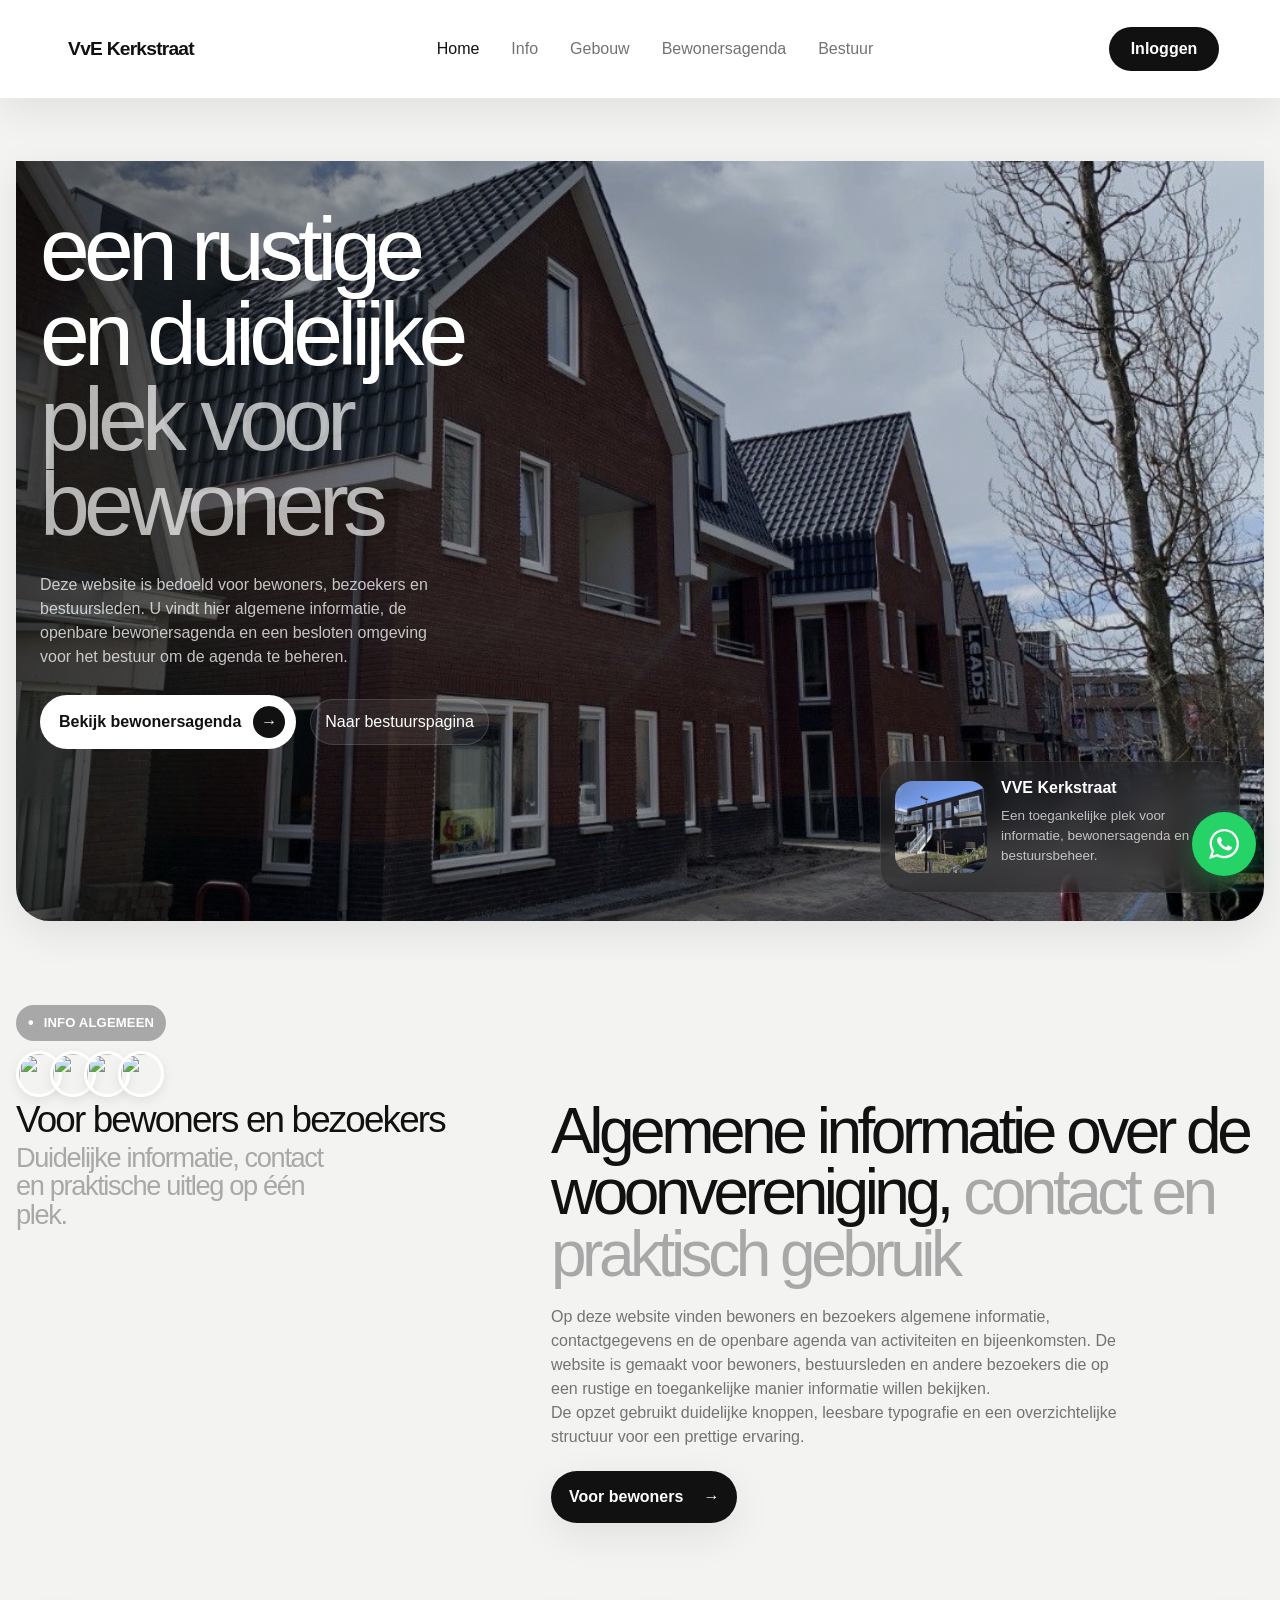
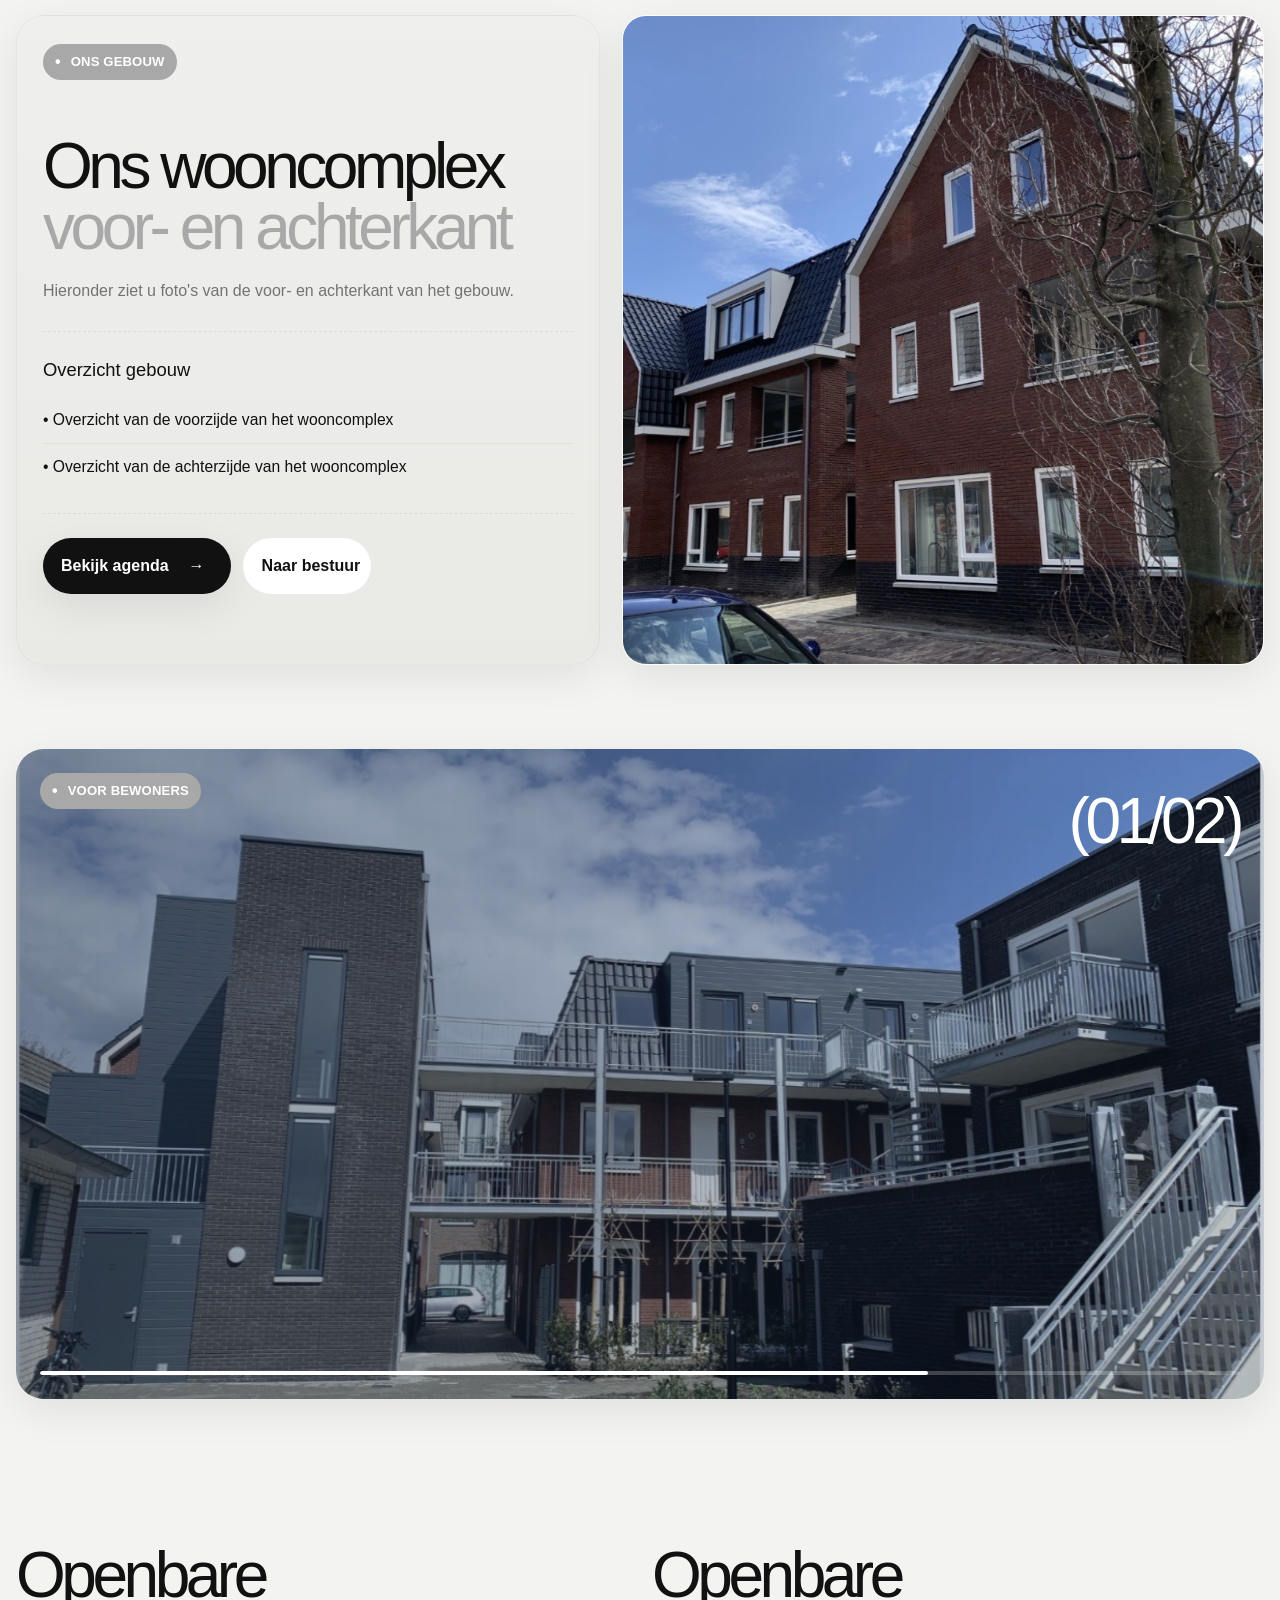
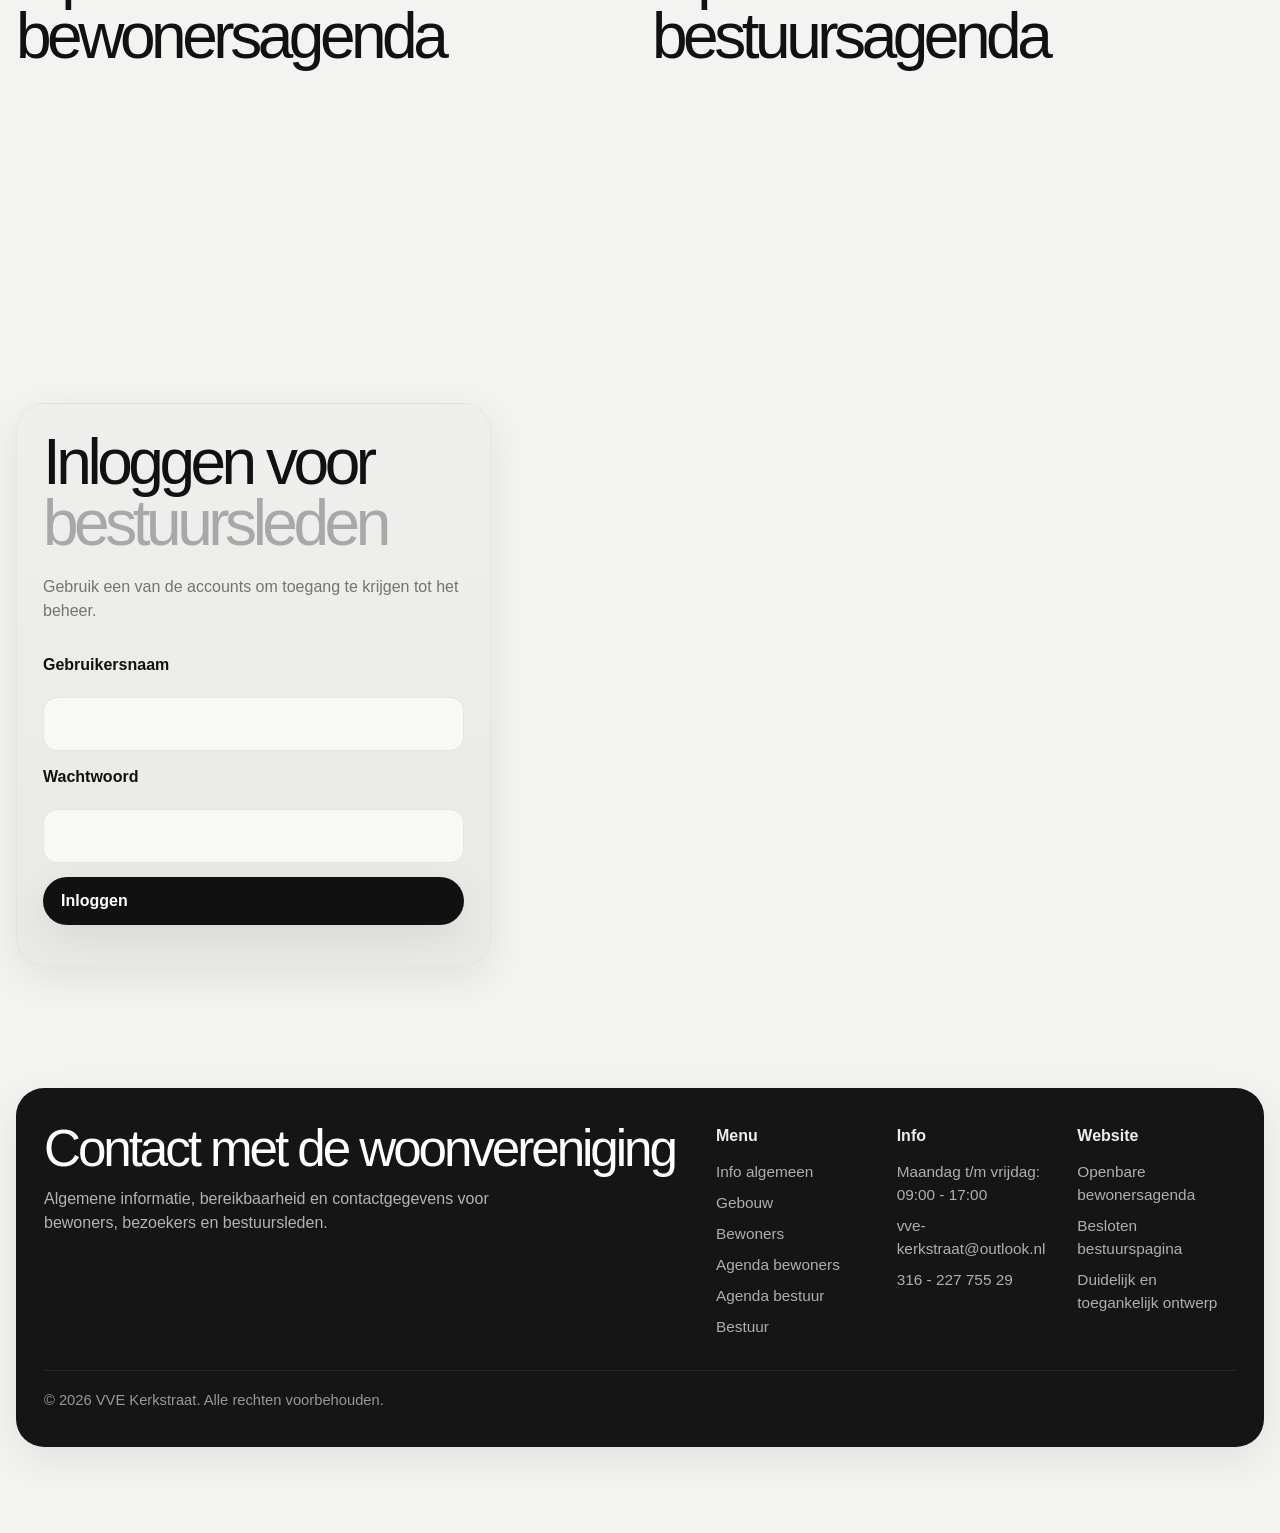
==== commit aff2201c: "Update index.html" ====
--- a/index.html
+++ b/index.html
@@ -278,7 +278,7 @@
               </h2>
 
               <p class="lead">
-                Gebruik een van de demo-accounts om toegang te krijgen tot het beheer.
+                Gebruik een van de accounts om toegang te krijgen tot het beheer.
               </p>
             </div>
 
--- a/styles.css
+++ b/styles.css
@@ -97,7 +97,8 @@
   position: sticky;
   top: 0;
   z-index: 20;
-  background: rgba(243, 243, 241, 0.82);
+  width: 100%;
+  background: #ffffff;
   backdrop-filter: blur(16px);
   border-bottom: 1px solid rgba(17, 17, 17, 0.04);
 }
@@ -1360,57 +1361,81 @@
   position: sticky;
   top: 0;
   z-index: 9999;
-  background: rgba(243, 243, 241, 0.82);
-  backdrop-filter: blur(16px);
+  width: 100%;
+  background: #ffffff;
   border-bottom: 1px solid rgba(17, 17, 17, 0.04);
 }
 
 .nav-bar {
+  width: 100%;
+  max-width: none;
   min-height: 98px;
+  margin: 0;
+  padding: 0;
+
   display: grid;
-  grid-template-columns: 190px 1fr 140px;
-  align-items: center;
-  padding: 0;
-  border: 1px solid rgba(17, 17, 17, 0.08);
-  border-radius: 8px;
-  overflow: hidden;
-  background: rgba(255, 255, 255, 0.96);
+  grid-template-columns:
+    minmax(16px, 1fr)
+    190px
+    minmax(0, calc(var(--container) - 350px))
+    160px
+    minmax(16px, 1fr);
+
+  align-items: center;
+  background: #ffffff;
   box-shadow: var(--shadow);
 }
 
 .brand-logo {
+  grid-column: 2;
   height: 98px;
   display: flex;
   align-items: center;
   justify-content: center;
-  border-right: 1px solid rgba(17, 17, 17, 0.08);
   color: #111;
-  font-size: 1rem;
+  font-size: 1.2rem;
   font-weight: 700;
-  letter-spacing: -0.03em;
 }
 
 .desktop-nav {
+  grid-column: 3;
   display: flex;
   justify-content: center;
   gap: 2rem;
 }
 
-.desktop-nav a,
-.login-link {
+.desktop-nav a {
   color: #737373;
   font-weight: 500;
 }
 
 .desktop-nav a:hover,
-.desktop-nav a.active,
+.desktop-nav a.active {
+  color: #111;
+}
+
+.nav-actions {
+  grid-column: 4;
+  display: flex;
+  justify-content: center;
+  align-items: center;
+}
+
+.login-link {
+  display: inline-flex;
+  align-items: center;
+  justify-content: center;
+  min-height: 42px;
+  padding: 10px 22px;
+  border-radius: 999px;
+  background: #111;
+  color: #fff !important;
+  font-weight: 700;
+}
+
 .login-link:hover {
-  color: #111;
-}
-
-.nav-actions {
-  display: flex;
-  justify-content: center;
+  background: #2a2a2a;
+  color: #fff !important;
 }
 
 .menu-toggle,
@@ -1432,11 +1457,13 @@
   }
 
   .container.nav-bar {
-    width: 100%;
-    grid-template-columns: 144px 1fr 96px;
-    min-height: 98px;
-    margin: 0;
-  }
+  width: 100%;
+  grid-template-columns: 1fr 96px;
+  min-height: 98px;
+  margin: 0;
+  background: #fff;
+  border-radius: 12px;
+}
 
   .desktop-nav,
   .nav-actions {
@@ -1444,44 +1471,62 @@
   }
 
   .brand-logo {
-    height: 98px;
-    font-size: 0.95rem;
-    color: #111;
-    border-right: 1px solid rgba(17, 17, 17, 0.08);
-  }
+  grid-column: 1;
+  height: 98px;
+  font-size: 1.2rem;
+
+  justify-content: flex-start;
+  text-align: left;
+  padding-left: 28px;
+}
 
   .menu-toggle {
-    display: grid;
-    place-items: center;
+    grid-column: 2;
     justify-self: end;
+    align-self: stretch;
+
+    display: flex;
+    align-items: center;
+    justify-content: center;
+
+    border-left: 1px solid rgba(17, 17, 17, 0.08);
     position: relative;
     width: 96px;
     height: 98px;
     margin-left: auto;
     padding: 0;
-    border-left: 1px solid rgba(17, 17, 17, 0.08);
+    background: transparent;
     color: #111;
-    font-size: 34px;
-    background: transparent;
+    cursor: pointer;
     border-radius: 0;
   }
 
-  .menu-icon-open,
+  .menu-icon {
+    position: absolute;
+    inset: 50% auto auto 50%;
+    transform: translate(-50%, -50%);
+    width: 28px;
+    height: 28px;
+    transition: opacity 0.2s ease;
+  }
+
+  .menu-icon path {
+    fill: none;
+    stroke: currentColor;
+    stroke-width: 2.0;
+    stroke-linecap: round;
+  }
+
   .menu-icon-close {
-    line-height: 1;
-  }
-
-  .menu-icon-close {
-    display: none;
-    font-size: 44px;
+    opacity: 0;
   }
 
   .menu-toggle.is-open .menu-icon-open {
-    display: none;
+    opacity: 0;
   }
 
   .menu-toggle.is-open .menu-icon-close {
-    display: block;
+    opacity: 1;
   }
 
   .mobile-nav {
@@ -1489,7 +1534,7 @@
     max-height: 0;
     overflow: hidden;
     opacity: 0;
-    background: rgba(255, 255, 255, 0.98);
+    background: #fff;
     border: 1px solid rgba(17, 17, 17, 0.08);
     border-top: 0;
     border-radius: 0 0 8px 8px;
@@ -1521,8 +1566,8 @@
     margin: 22px 24px 28px;
     min-height: 70px;
     border-radius: 999px;
-    border: 1.5px solid #111;
-    color: #111 !important;
-    background: transparent;
-  }
-}
+    background: #111 !important;
+    border: 1.5px solid #111 !important;
+    color: #fff !important;
+  }
+}
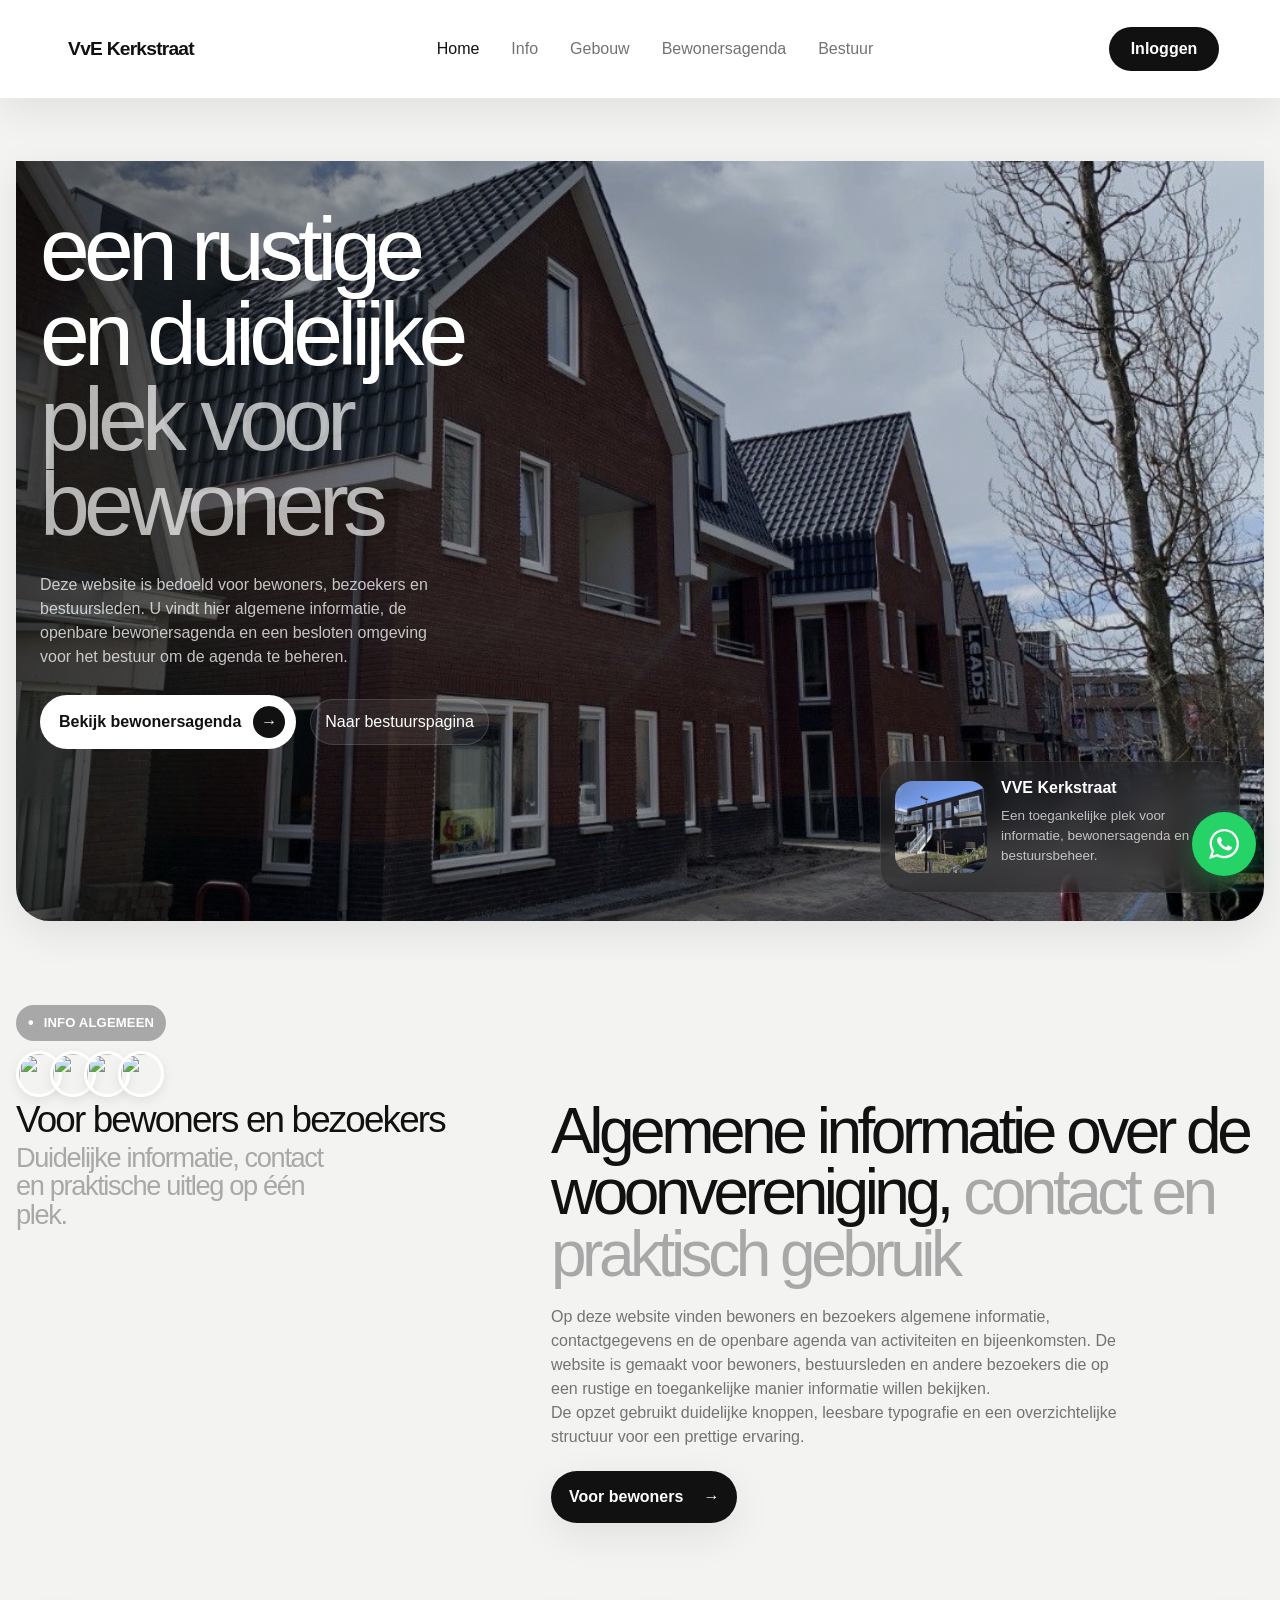
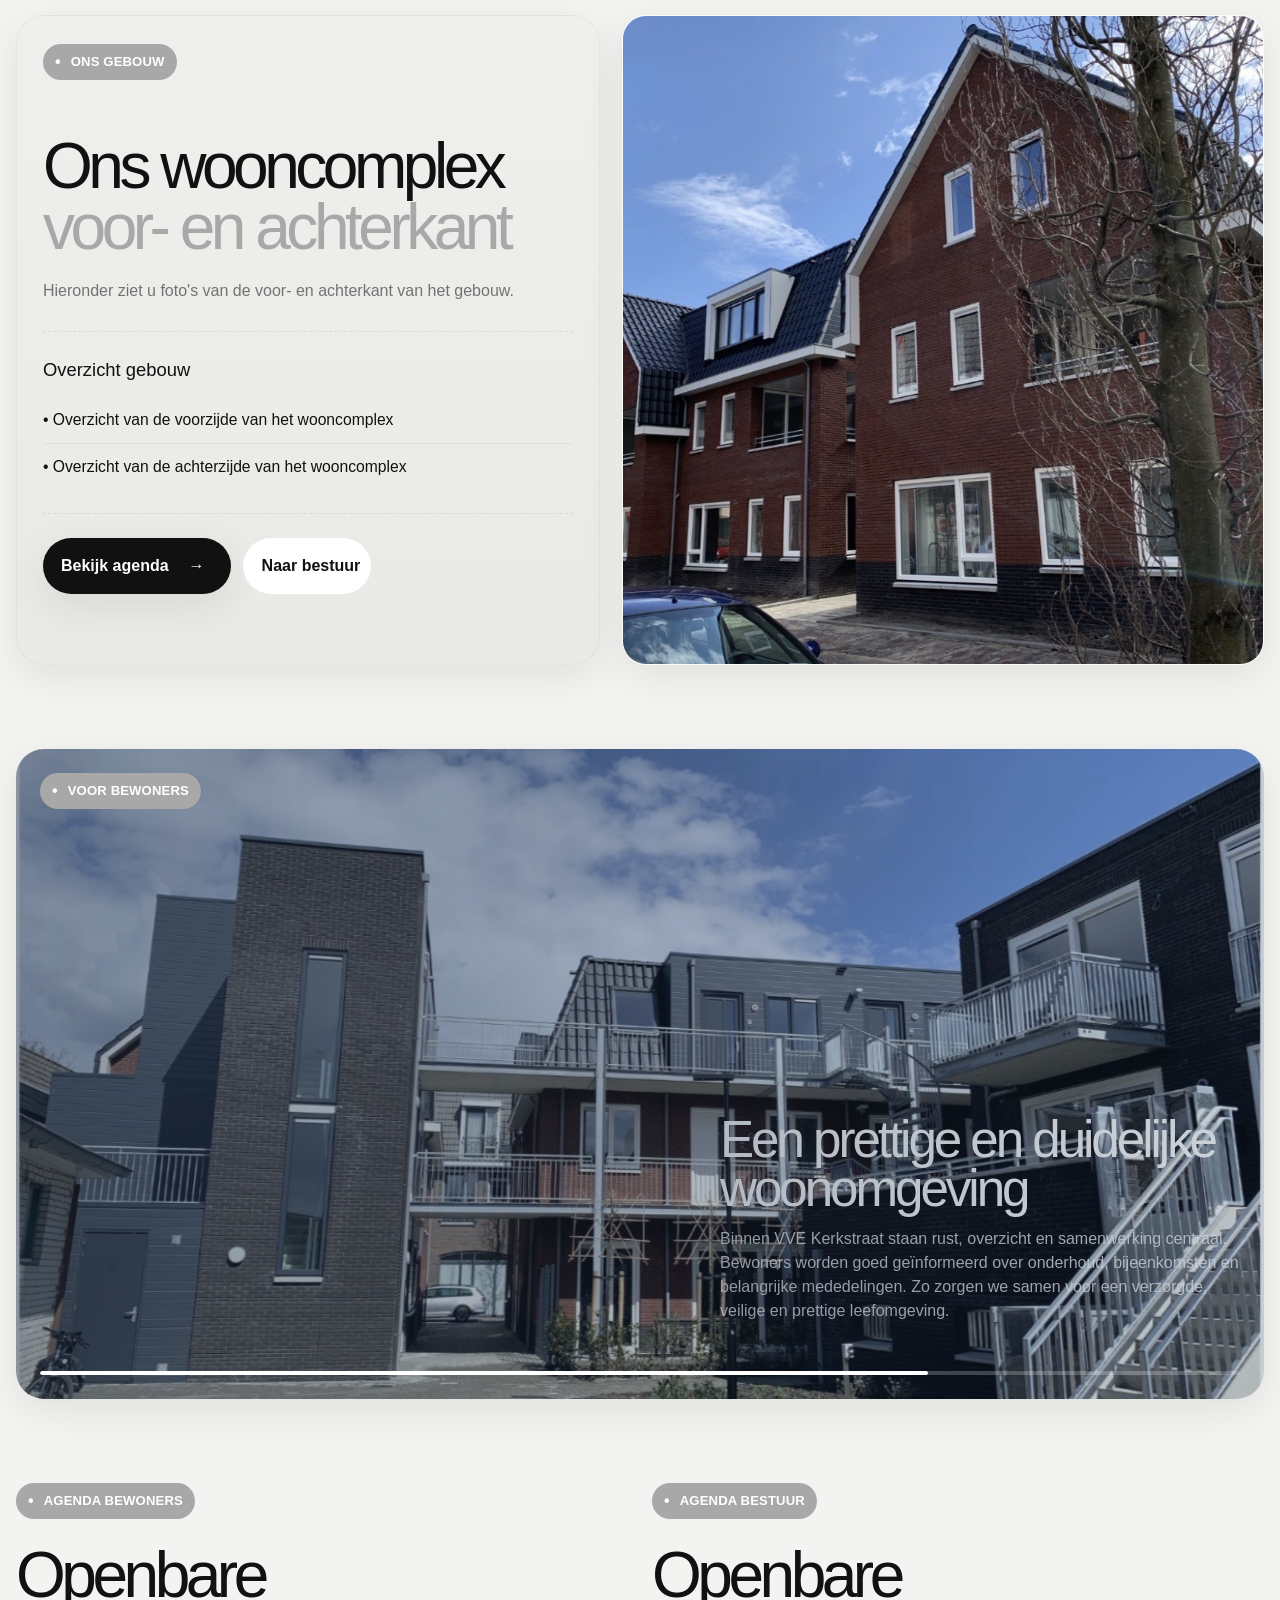
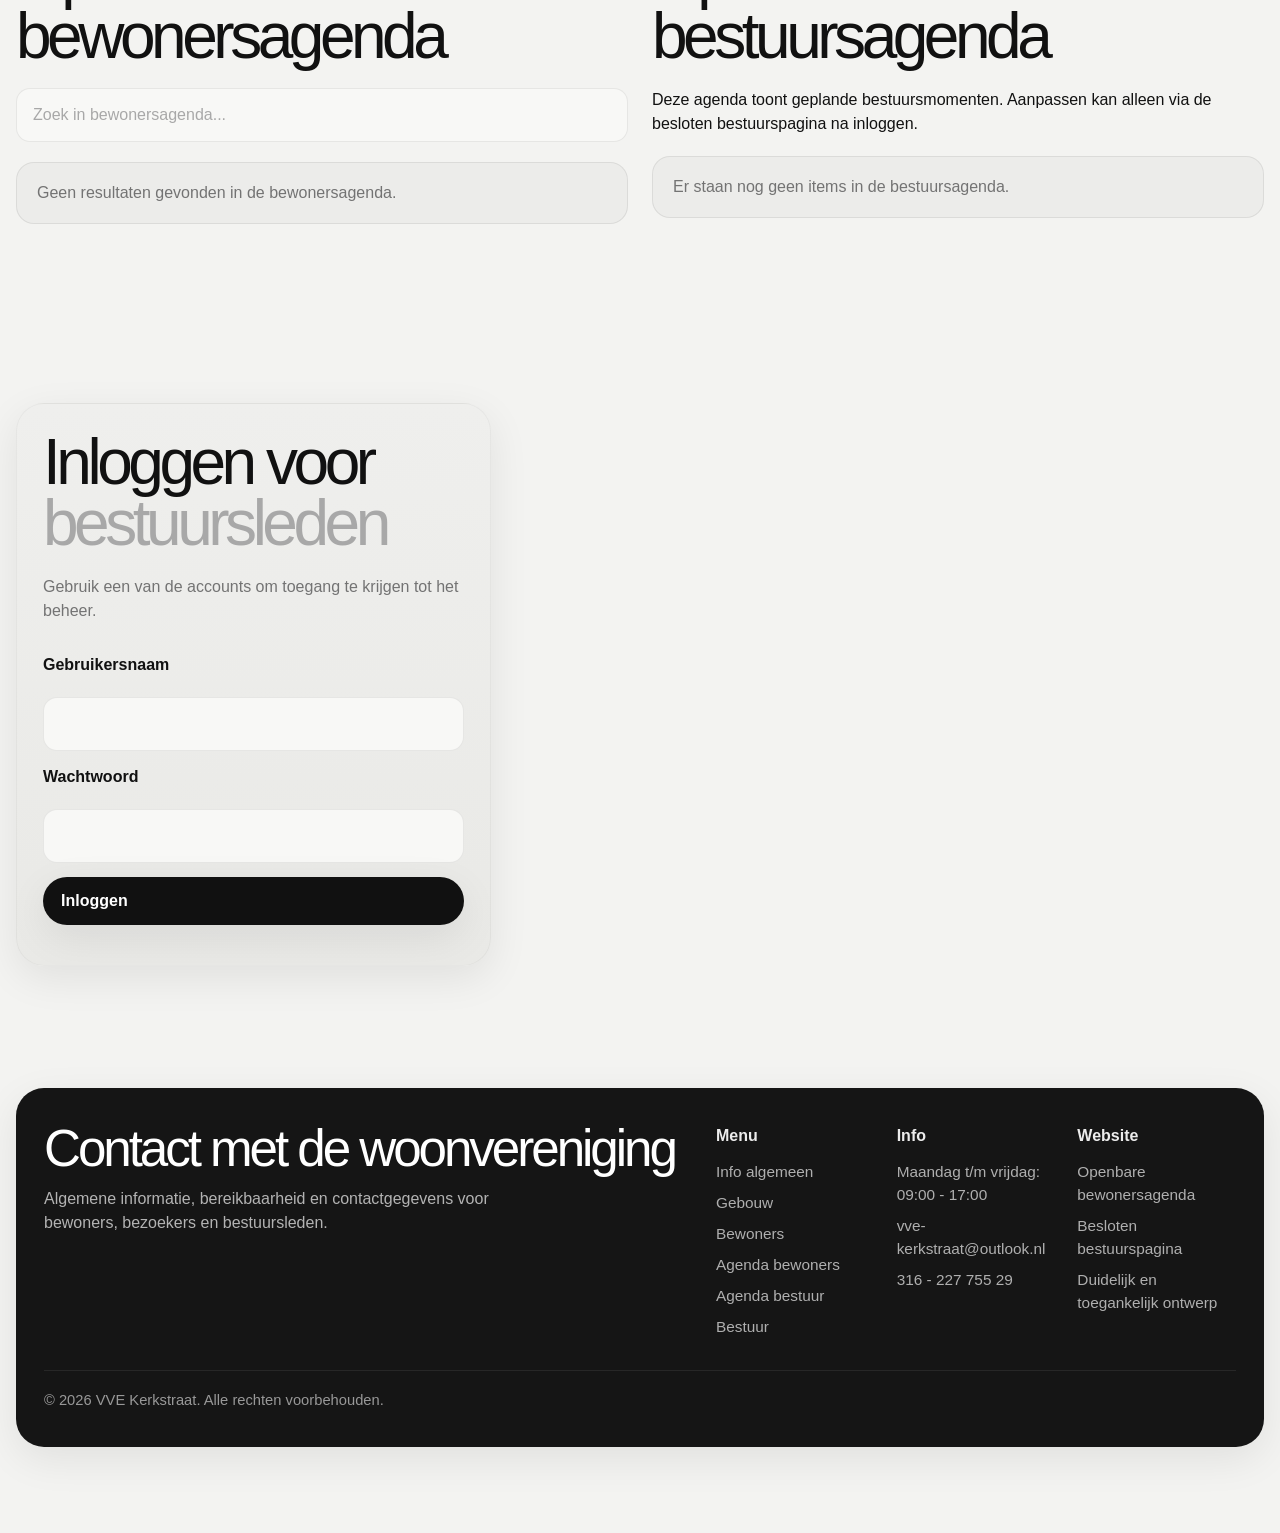
==== commit 0d529098: "Update index.html" ====
--- a/index.html
+++ b/index.html
@@ -203,7 +203,6 @@
 
           <div class="process-top">
             <span class="section-tag section-tag-light">Voor bewoners</span>
-            <div class="process-number">(01/02)</div>
           </div>
 
           <div class="process-copy">
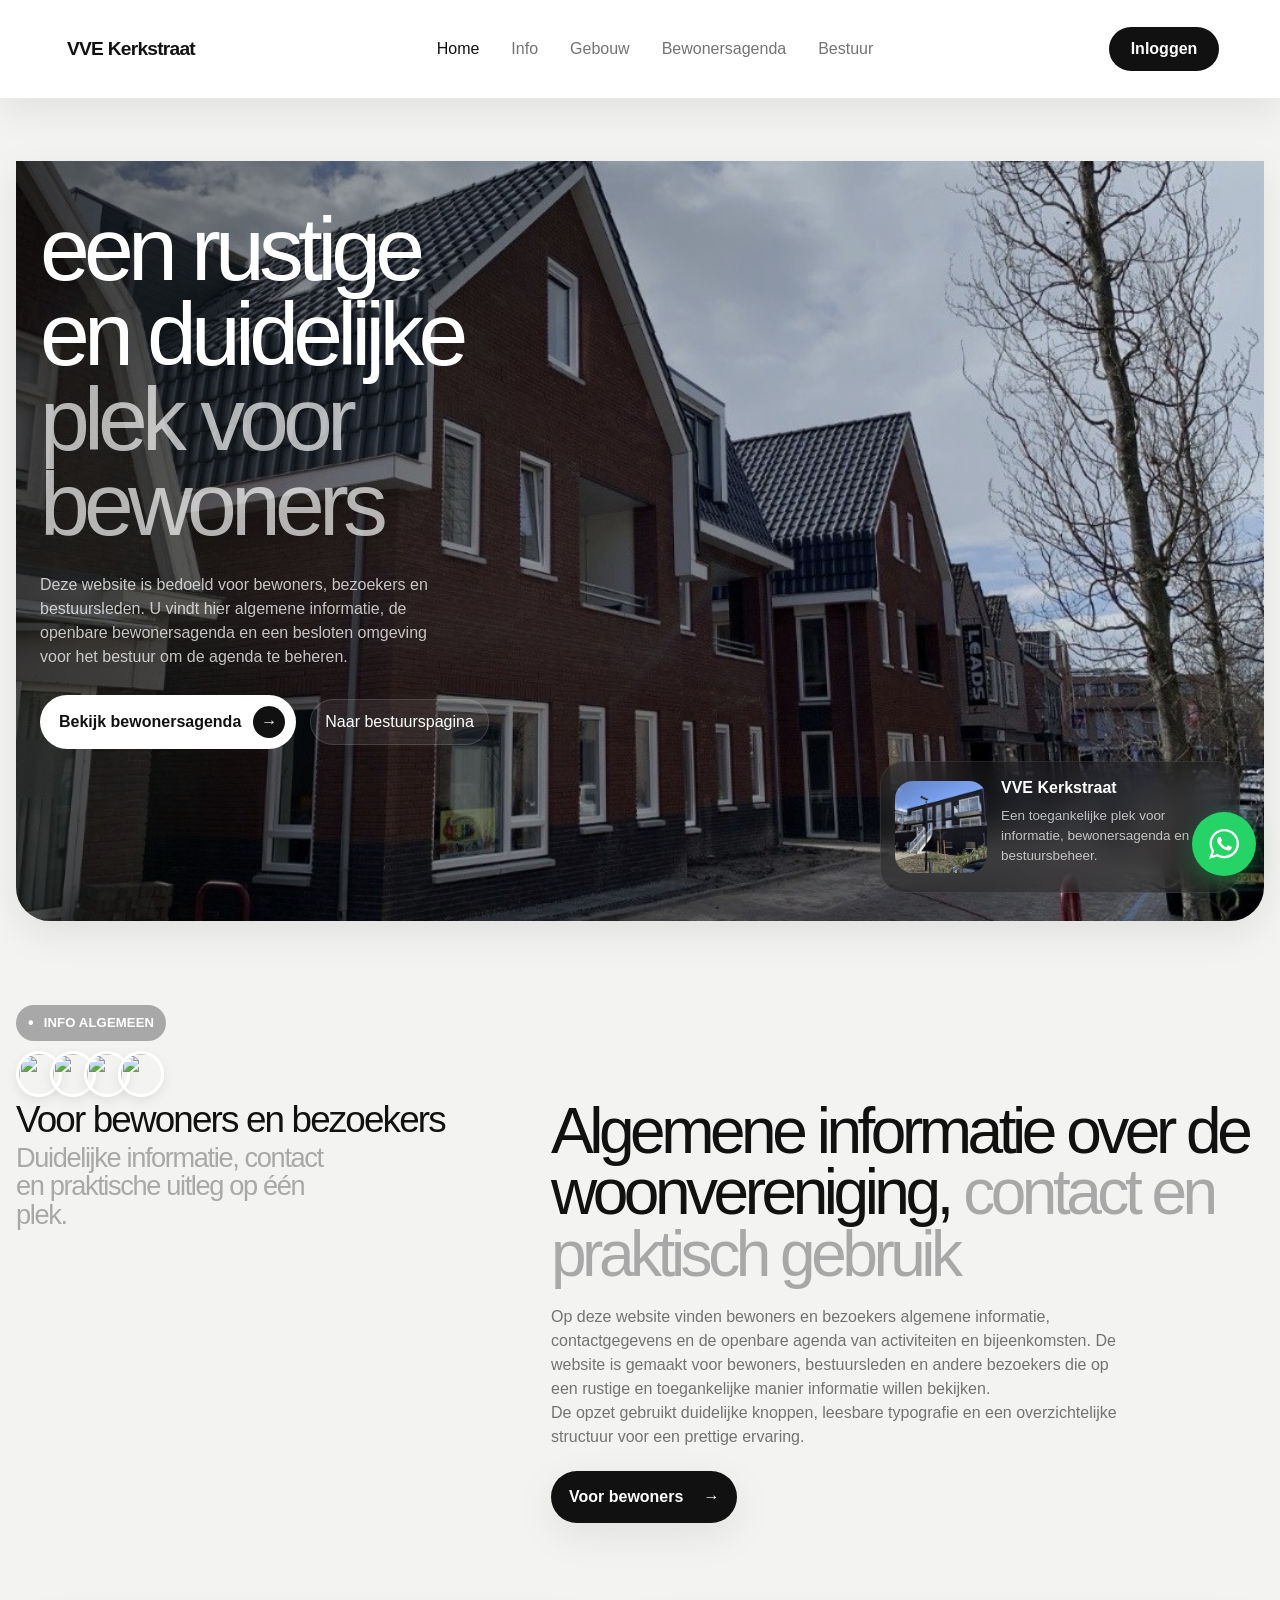
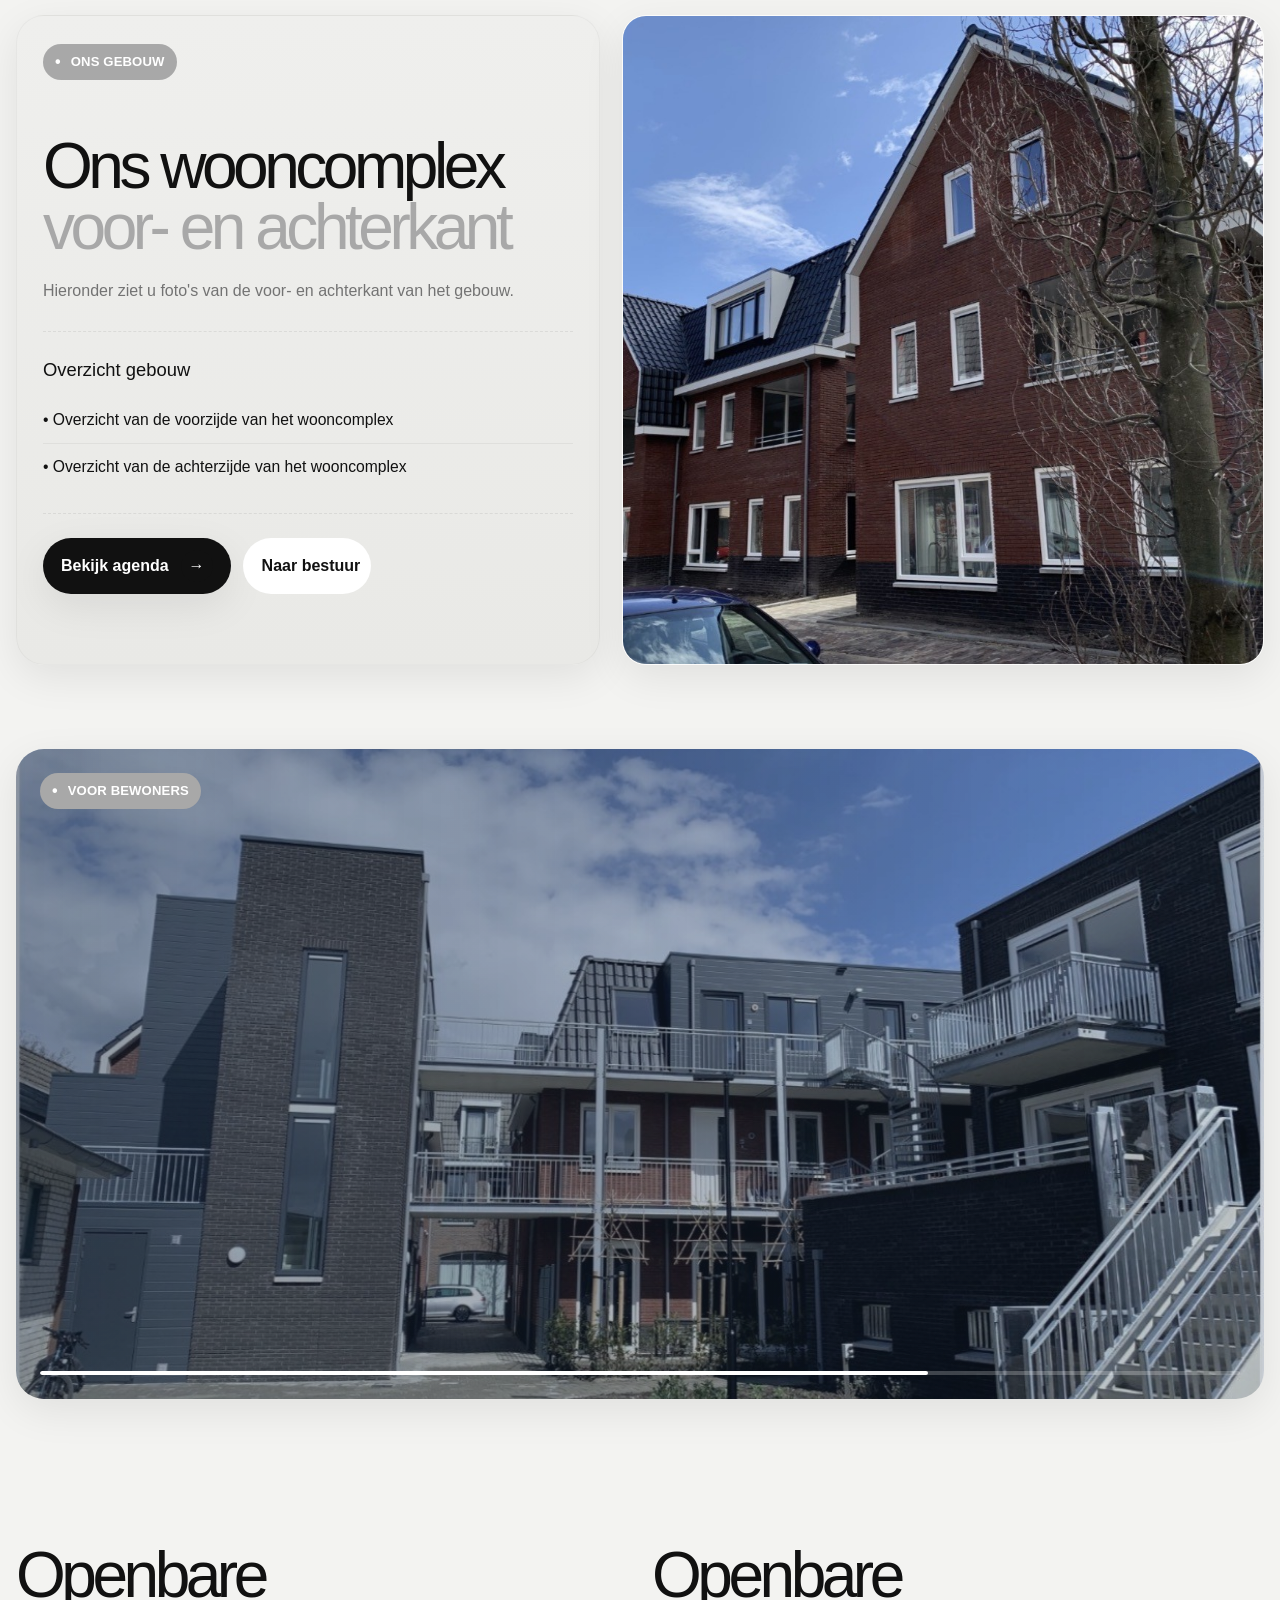
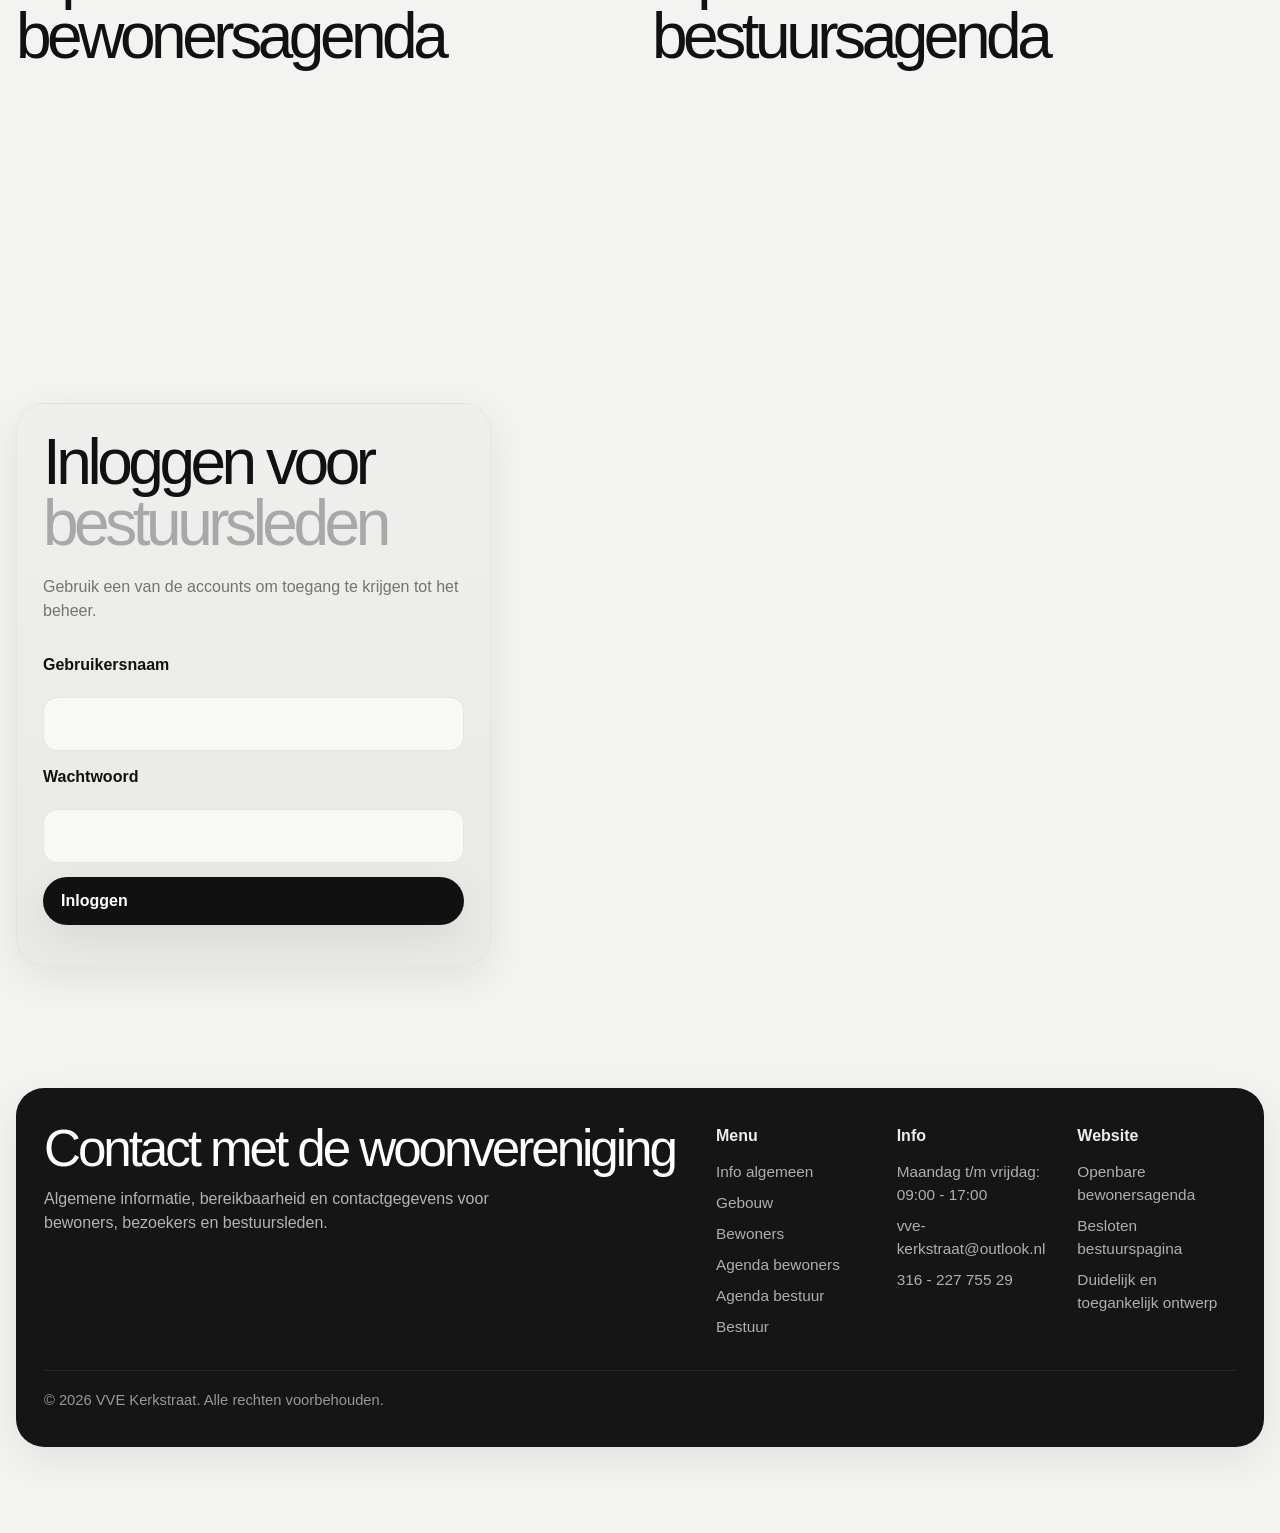
==== commit b7a000fa: "Update index.html" ====
--- a/index.html
+++ b/index.html
@@ -4,7 +4,7 @@
   <meta charset="UTF-8" />
   <meta name="viewport" content="width=device-width, initial-scale=1.0" />
 
-  <title>VvE Kerkstraat | Officiële website bewoners en bestuur</title>
+  <title>VVE Kerkstraat | Officiële website bewoners en bestuur</title>
 
   <meta
     name="description"
@@ -30,8 +30,8 @@
 <body>
  <header class="header" id="header">
   <div class="container nav nav-bar">
-    <a href="/" class="brand brand-logo" aria-label="Ga naar homepage VvE Kerkstraat">
-      <span>VvE Kerkstraat</span>
+    <a href="/" class="brand brand-logo" aria-label="Ga naar homepage VVE Kerkstraat">
+      <span>VVE Kerkstraat</span>
     </a>
 
     <nav class="desktop-nav">
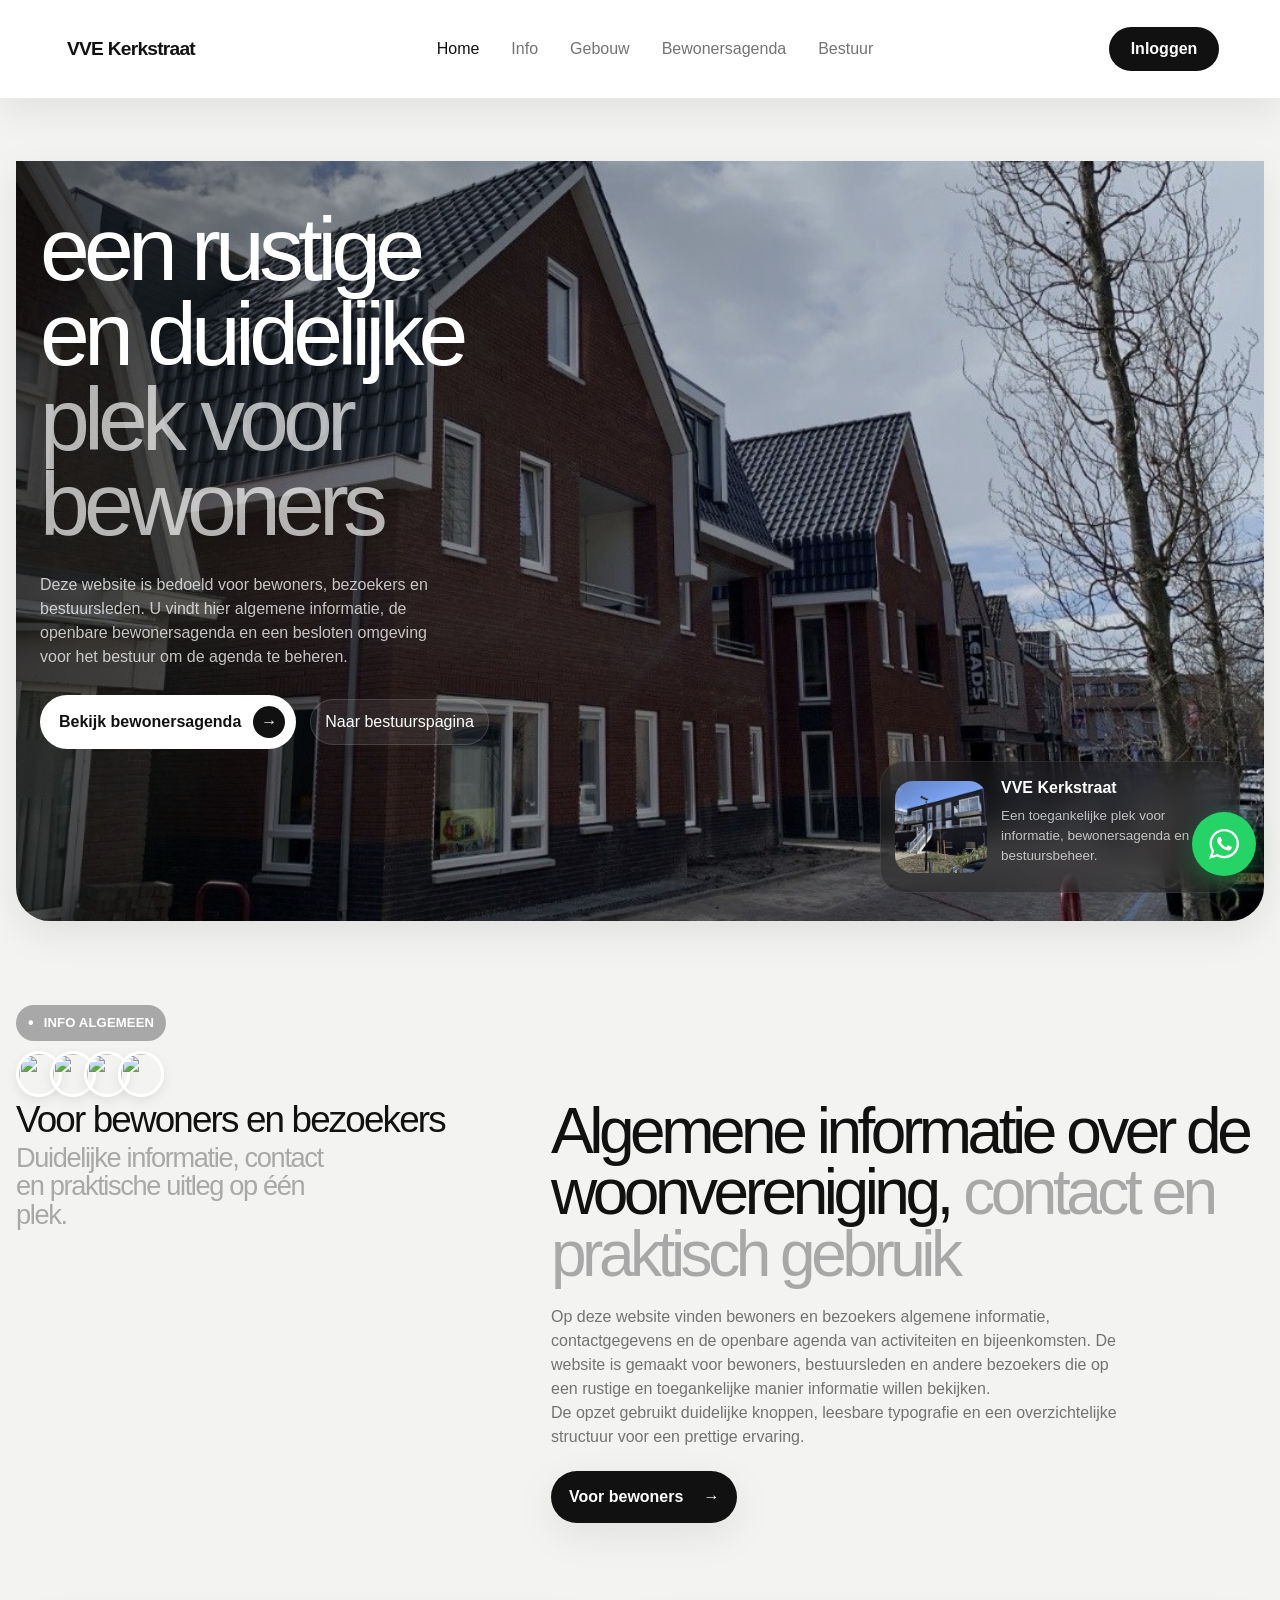
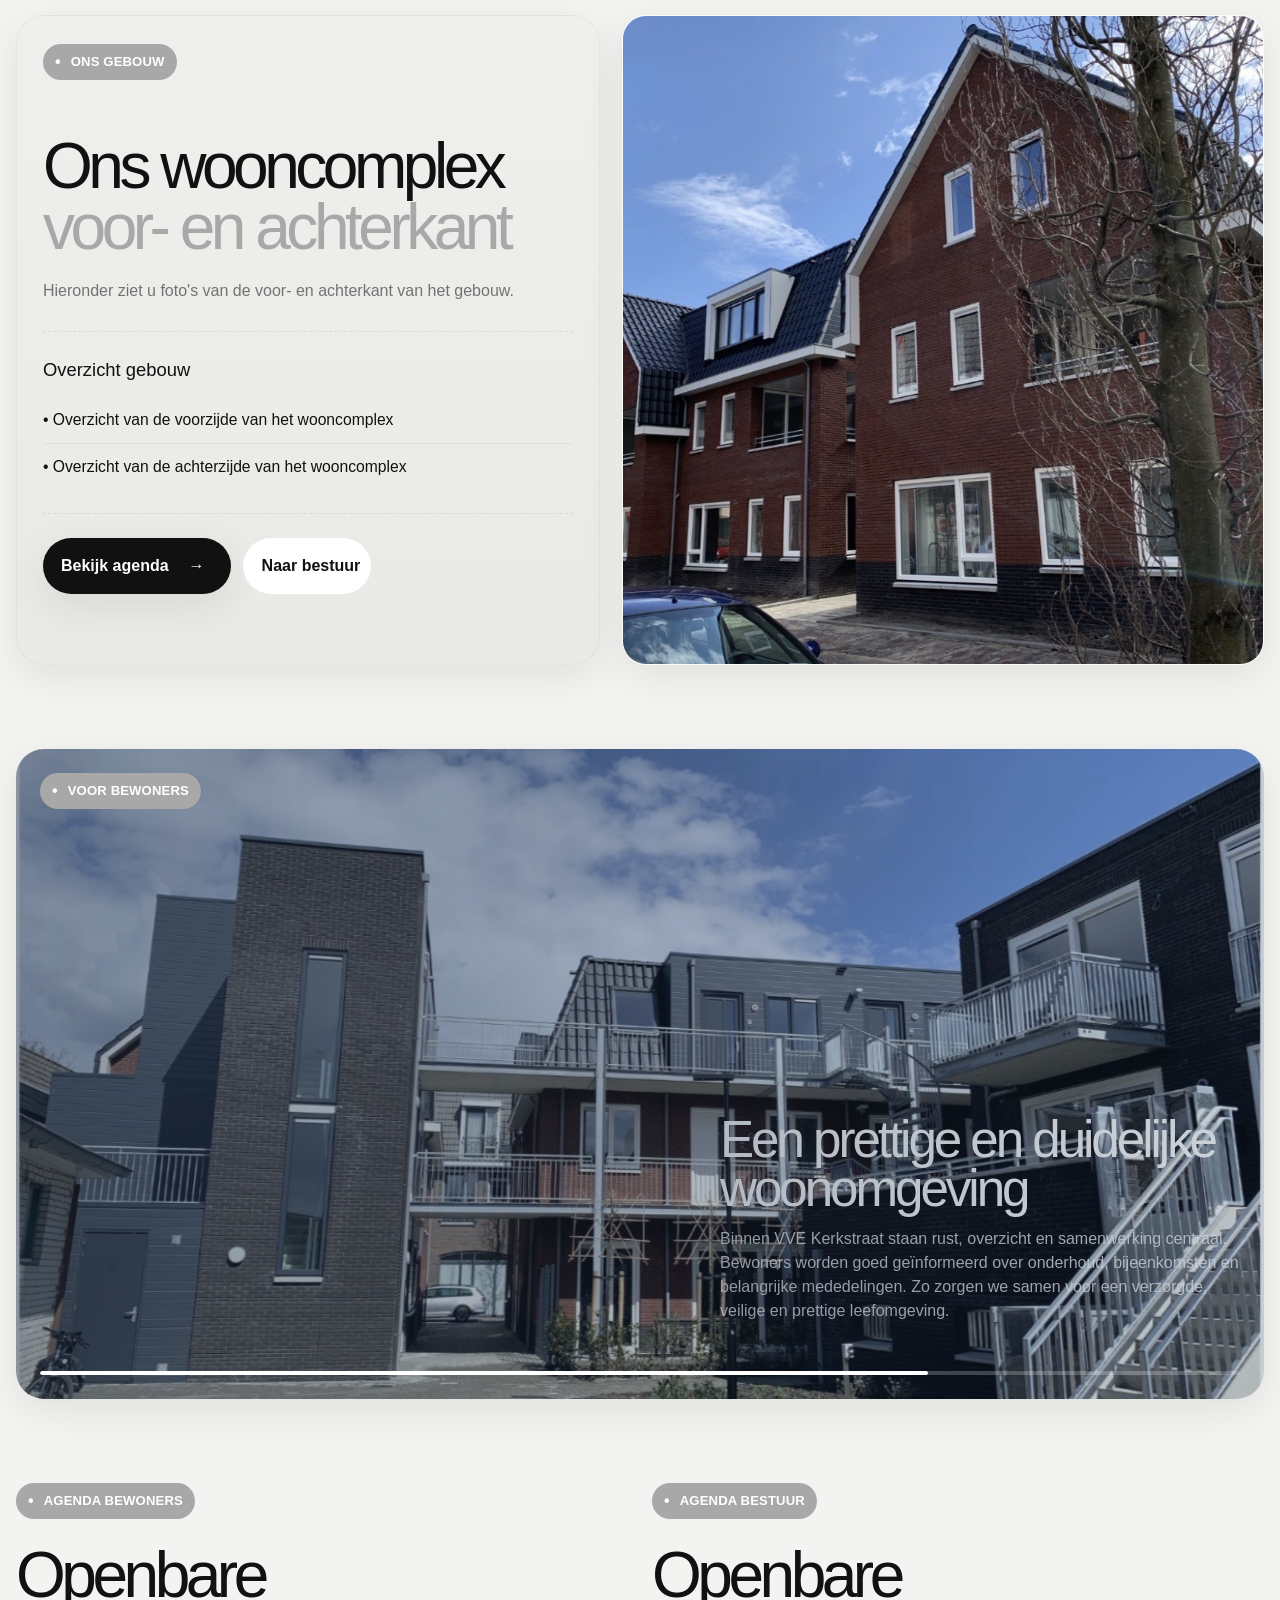
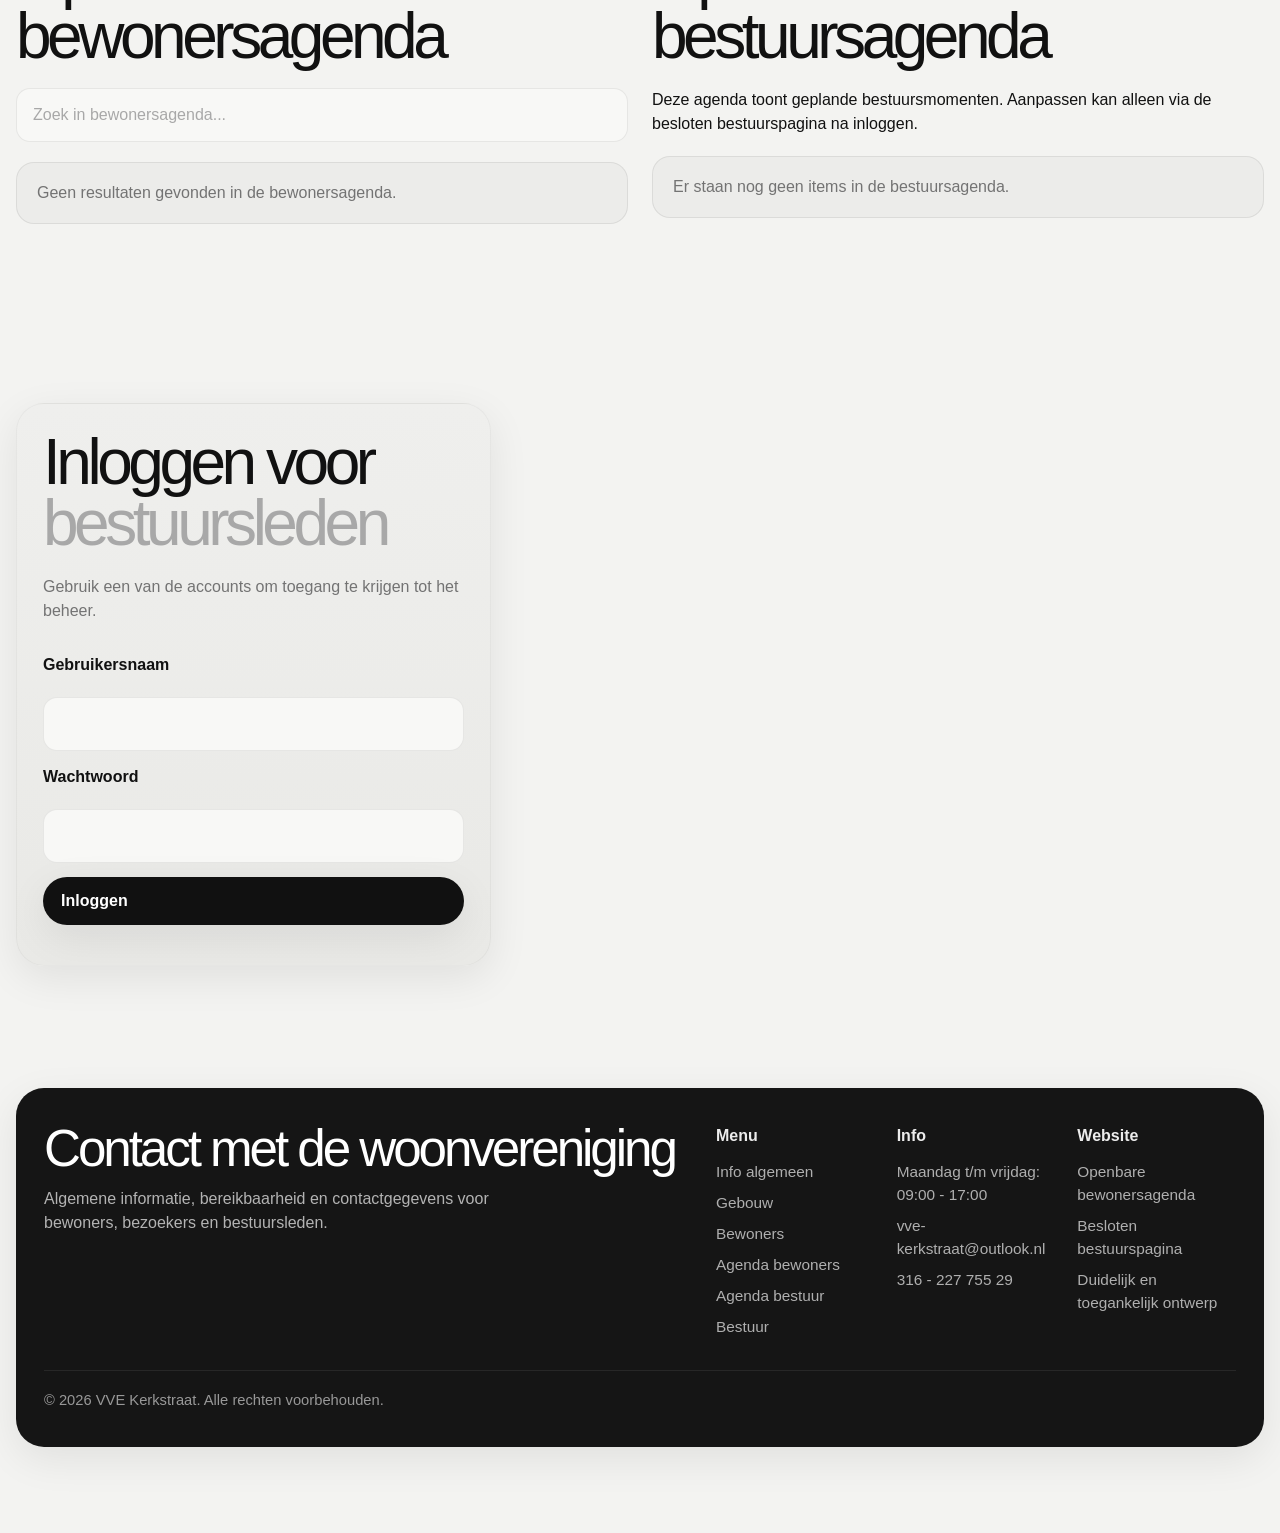
==== commit f920d385: "Update index.html" ====
--- a/index.html
+++ b/index.html
@@ -16,7 +16,7 @@
 
   <meta name="google-site-verification" content="lr0ujex3l6fTFWcE2hRCfIXbO0b8_y4A_h3VrKMcGZA" />
 
-  <link rel="icon" type="image/png" href="/favicon VVE Kerkstraat.png" />
+  <link rel="icon" type="image/png" href="/VVE Kerkstraat favicon.png" />
 
   <link rel="preconnect" href="https://fonts.googleapis.com" />
   <link rel="preconnect" href="https://fonts.gstatic.com" crossorigin />
